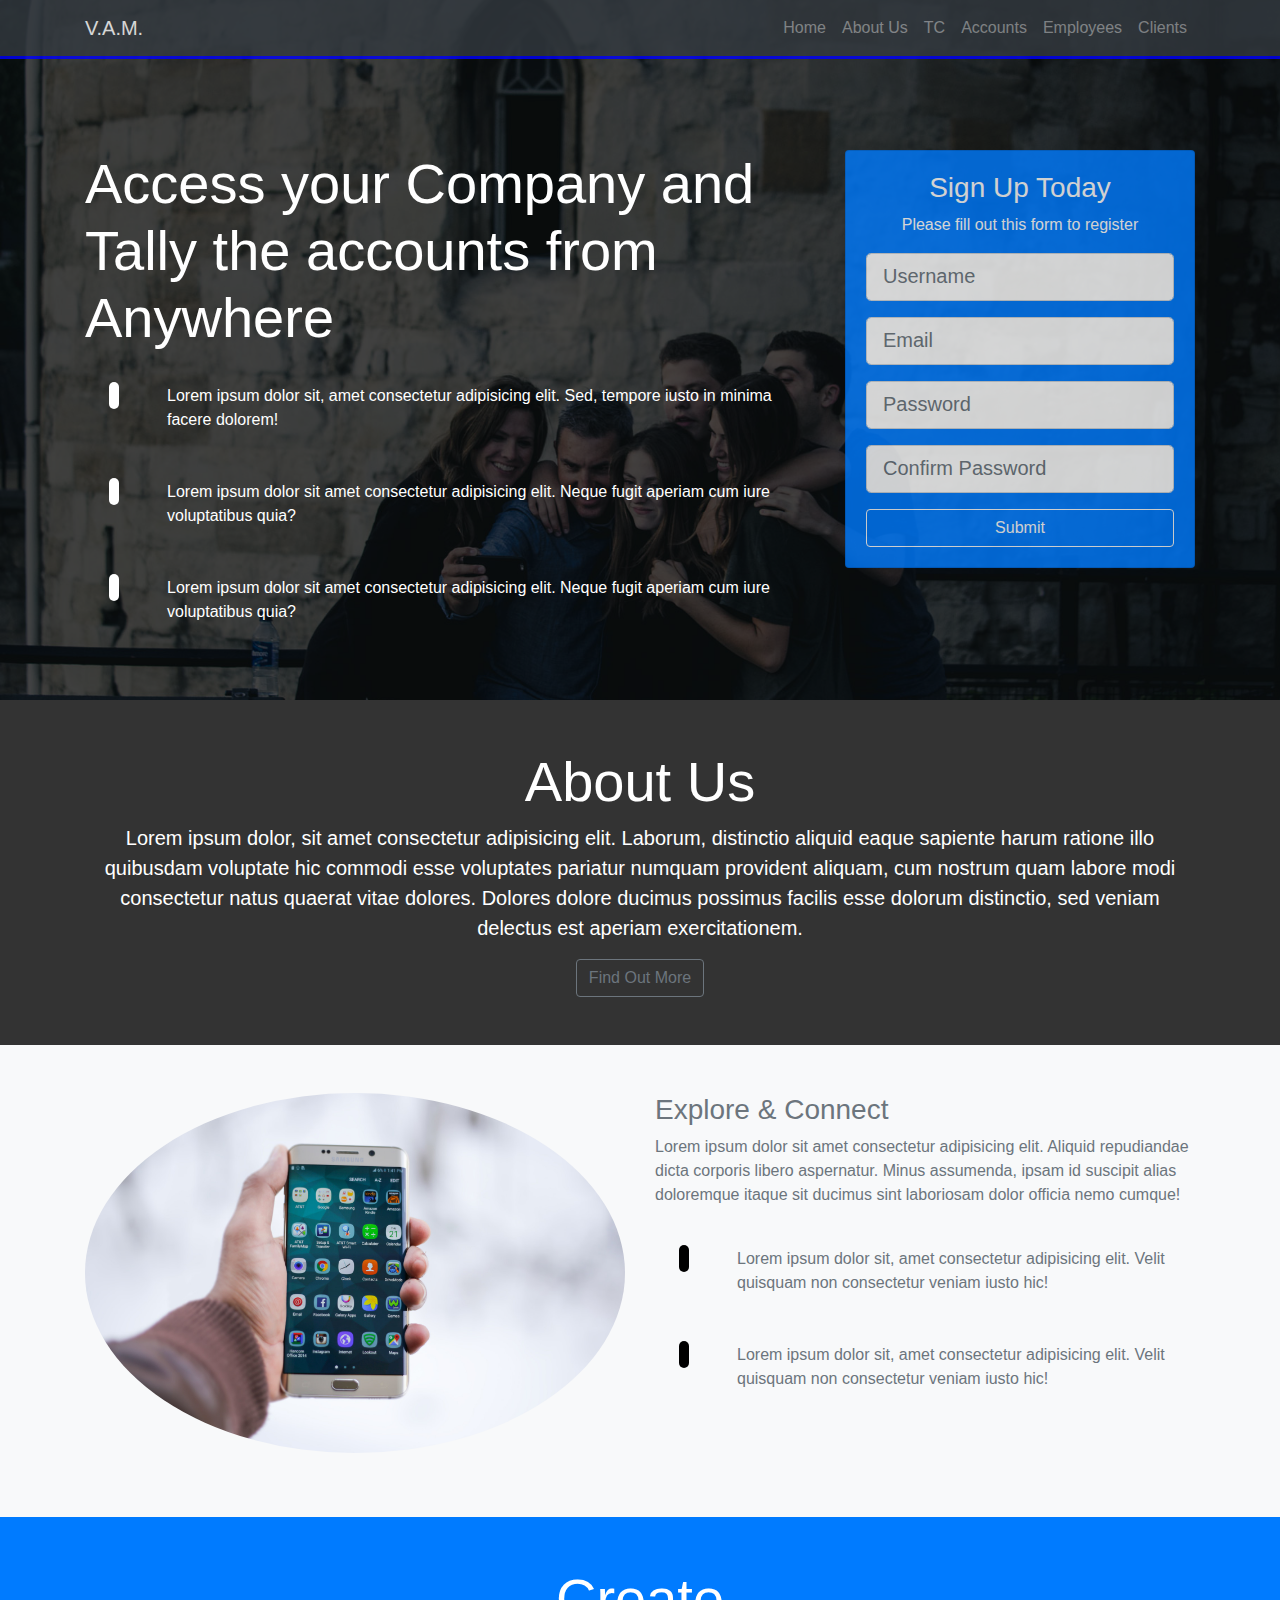
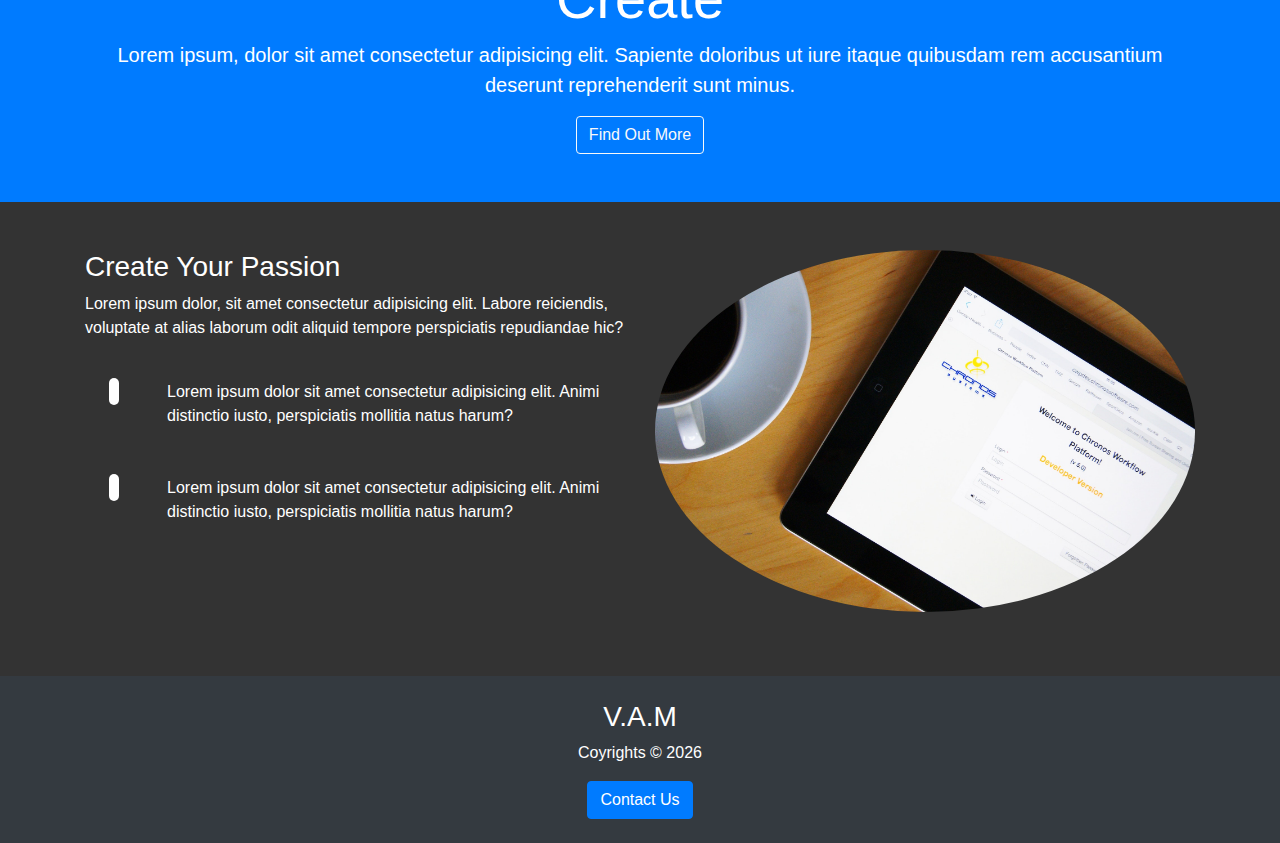
==== LoginPage/index.html @ 022e9856 "added scrollspy and smooth scrolling" ====
<!DOCTYPE html>
<html lang="en">

<head>
  <meta charset="UTF-8">
  <meta name="viewport" content="width=device-width, initial-scale=1.0">
  <meta http-equiv="X-UA-Compatible" content="ie=edge">
  <link rel="stylesheet" href="https://use.fontawesome.com/releases/v5.0.13/css/all.css" integrity="sha384-DNOHZ68U8hZfKXOrtjWvjxusGo9WQnrNx2sqG0tfsghAvtVlRW3tvkXWZh58N9jp"
    crossorigin="anonymous">
  <link rel="stylesheet" href="https://stackpath.bootstrapcdn.com/bootstrap/4.3.1/css/bootstrap.min.css" integrity="sha384-ggOyR0iXCbMQv3Xipma34MD+dH/1fQ784/j6cY/iJTQUOhcWr7x9JvoRxT2MZw1T"
    crossorigin="anonymous">
  <link rel="stylesheet" href="css/style.css">
  <title>dev.VAM</title>
</head>

<body data-spy="scroll" data-target="#main-nav" id="home">
  <!-- Navigation Bar -->
  <nav class="navbar navbar-expand-sm bg-dark navbar-dark fixed-top" id="main-nav">
      <div class="container">
          <a href="index.html" class="navbar-brand">V.A.M.</a>
          <button class="navbar-toggler" data-toggle="collapse" data-target="#navbarcollapse">
              <span class="navbar-toggler-icon"></span>
          </button>
          <div class="collapse navbar-collapse" id="navbarcollapse">
            <ul class="navbar-nav ml-auto">
                <li class="nav-item">
                    <a href="" class="nav-link">Home</a>
                </li>
                <li class="nav-item">
                        <a href="" class="nav-link">About Us</a>
                </li>
                <li class="nav-item">
                    <a href="" class="nav-link">TC</a>
                </li>
                <li class="nav-item">
                    <a href="" class="nav-link">Accounts</a>
                </li>
                <li class="nav-item">
                    <a href="" class="nav-link">Employees</a>
                </li>
                <li class="nav-item">
                    <a href="" class="nav-link">Clients</a>
                </li>
            </ul>
          </div>
      </div>
  </nav>


  <!-- Home Section -->

 <header id="home-section">
     <div class="dark-overlay">
         <div class="home-inner container">
             <div class="row">
                 <div class="col-lg-8 d-none d-lg-block">
                    <h1 class="display-4"> 
                         <strong>Access</strong> your Company and <strong>Tally</strong>  the accounts from Anywhere
                    </h1>
                    <div class="d-flex">
                            <div class="p-4 align-self-start">
                              <i class="fas fa-check fa-2x"></i>
                            </div>
                            <div class="p-4 align-self-end">
                              Lorem ipsum dolor sit, amet consectetur adipisicing elit. Sed, tempore iusto in minima facere dolorem!
                            </div>
                    </div>

                     <div class="d-flex">
                            <div class="p-4 align-self-start">
                                <i class="fas fa-check fa-2x"></i>
                            </div>
                            <div class="p-4 align-self-end">
                                Lorem ipsum dolor sit amet consectetur adipisicing elit. Neque fugit aperiam cum iure voluptatibus quia?
                            </div>
                     </div>

                     <div class="d-flex">
                            <div class="p-4 align-self-start">
                                <i class="fas fa-check fa-2x"></i>
                            </div>
                            <div class="p-4 align-self-end">
                                Lorem ipsum dolor sit amet consectetur adipisicing elit. Neque fugit aperiam cum iure voluptatibus quia?
                            </div>
                     </div>
                 </div>

                 <div class="col-lg-4">
                        <div class="card bg-primary text-center card-form">
                          <div class="card-body">
                            <h3>Sign Up Today</h3>
                            <p>Please fill out this form to register</p>
                            <form>
                              <div class="form-group">
                                <input type="text" class="form-control form-control-lg" placeholder="Username">
                              </div>
                              <div class="form-group">
                                <input type="email" class="form-control form-control-lg" placeholder="Email">
                              </div>
                              <div class="form-group">
                                <input type="password" class="form-control form-control-lg" placeholder="Password">
                              </div>
                              <div class="form-group">
                                <input type="password" class="form-control form-control-lg" placeholder="Confirm Password">
                              </div>
                              <input type="submit" value="Submit" class="btn btn-outline-light btn-block">
                            </form>
                          </div>
                        </div>
                      </div>
                      
             </div>
         </div>
     </div>

 </header>

  <!-- Explore Section -->
<section class="explore-head-section">
  <div class="container">
    <div class="row">
      <div class="col text-center py-5">
        <h1 class="display-4">
          About Us
        </h1>
        <p class="lead">
          Lorem ipsum dolor, sit amet consectetur adipisicing elit. Laborum, distinctio aliquid eaque sapiente harum ratione illo quibusdam voluptate hic 
          commodi esse voluptates pariatur numquam provident aliquam, cum nostrum quam labore modi consectetur natus quaerat vitae dolores. Dolores dolore
          ducimus possimus facilis esse dolorum distinctio, sed veniam delectus est aperiam exercitationem.
        </p>
        <a href="" class="btn btn-outline-secondary">Find Out More</a>
      </div>
    </div>
  </div>
</section>


<section id="explore-section" class="bg-light text-muted py-5">
  <div class="container">
    <div class="row">
      <div class="col-md-6">
        <img src="img/explore-section1.jpg" alt="" class="img-fluid mb-3 rounded-circle">
      </div>
      <div class="col-md-6">
        <h3>Explore & Connect</h3>
        <p>Lorem ipsum dolor sit amet consectetur adipisicing elit. Aliquid repudiandae dicta corporis libero aspernatur. Minus assumenda, ipsam 
          id suscipit alias doloremque itaque sit ducimus sint laboriosam dolor officia nemo cumque!</p>
          <div class="d-flex">
            <div class="p-4 align-self-start">
              <i class="fas fa-check fa-2x"></i>
            </div>
            <div class="p-4 align-self-end">
                Lorem ipsum dolor sit, amet consectetur adipisicing elit. Velit quisquam non consectetur veniam iusto hic!
              </div>
          </div>
          <div class="d-flex">
              <div class="p-4 align-self-start">
                <i class="fas fa-check fa-2x"></i>
              </div>
              <div class="p-4 align-self-end">
                  Lorem ipsum dolor sit, amet consectetur adipisicing elit. Velit quisquam non consectetur veniam iusto hic!
                </div>
            </div>
      </div>
    </div>
  </div>

</section>



  <!-- CREATE HEAD -->
  <section id="create-head-section" class="bg-primary">
      <div class="container">
        <div class="row">
          <div class="col text-center py-5">
            <h1 class="display-4">Create</h1>
            <p class="lead">Lorem ipsum, dolor sit amet consectetur adipisicing elit. Sapiente doloribus ut iure itaque quibusdam rem accusantium
              deserunt reprehenderit sunt minus.</p>
            <a href="#" class="btn btn-outline-light">Find Out More</a>
          </div>
        </div>
      </div>
    </section>
  
    <!-- CREATE SECTION -->
    <section id="create-section" class="py-5">
      <div class="container">
        <div class="row">
          <div class="col-md-6 order-2">
            <img src="img/create-section1.jpg" alt="" class="img-fluid mb-3 rounded-circle">
          </div>
          <div class="col-md-6 order-1">
            <h3>Create Your Passion</h3>
            <p>Lorem ipsum dolor, sit amet consectetur adipisicing elit. Labore reiciendis, voluptate at alias laborum odit aliquid
              tempore perspiciatis repudiandae hic?</p>
            <div class="d-flex">
              <div class="p-4 align-self-start">
                <i class="fas fa-check fa-2x"></i>
              </div>
              <div class="p-4 align-self-end">
                Lorem ipsum dolor sit amet consectetur adipisicing elit. Animi distinctio iusto, perspiciatis mollitia natus harum?
              </div>
            </div>
  
            <div class="d-flex">
              <div class="p-4 align-self-start">
                <i class="fas fa-check fa-2x"></i>
              </div>
              <div class="p-4 align-self-end">
                Lorem ipsum dolor sit amet consectetur adipisicing elit. Animi distinctio iusto, perspiciatis mollitia natus harum?
              </div>
            </div>
          </div>
        </div>
      </div>
    </section>



     <!-- Footer -->
     <footer id="main-footer" class="bg-dark">
       <div class="container">
         <div class="row">
           <div class="col text-center py-4">
            <h3>V.A.M</h3>
            <p>Coyrights &copy; <span id="year"></span></p>
            <button class="btn btn-primary" data-toggle="modal" data-target="#contactModal">Contact Us</button>
           </div>
         </div>
       </div>
     </footer>

     <!-- Contact Us Modal -->
     <div class="modal fade text-dark" id="contactModal">
        <div class="modal-dialog">
          <div class="modal-content">
            <div class="modal-header">
              <h5 class="modal-title">Contact Us</h5>
              <button class="close" data-dismiss="modal">
                <span>&times;</span>
              </button>
            </div>
            <div class="modal-body">
              <form>
                <div class="form-group">
                  <label for="name">Name</label>
                  <input type="text" class="form-control">
                </div>
                <div class="form-group">
                  <label for="email">Email</label>
                  <input type="email" class="form-control">
                </div>
                <div class="form-group">
                  <label for="message">Message</label>
                  <textarea class="form-control"></textarea>
                </div>
              </form>
            </div>
            <div class="modal-footer">
              <button class="btn btn-primary btn-block">Submit</button>
            </div>
          </div>
        </div>
      </div>
   <script src="https://code.jquery.com/jquery-3.3.1.slim.min.js" integrity="sha384-q8i/X+965DzO0rT7abK41JStQIAqVgRVzpbzo5smXKp4YfRvH+8abtTE1Pi6jizo" 
   crossorigin="anonymous"></script>
   <script src="https://cdnjs.cloudflare.com/ajax/libs/popper.js/1.14.7/umd/popper.min.js" integrity="sha384-UO2eT0CpHqdSJQ6hJty5KVphtPhzWj9WO1clHTMGa3JDZwrnQq4sF86dIHNDz0W1" 
   crossorigin="anonymous"></script>
   <script src="https://stackpath.bootstrapcdn.com/bootstrap/4.3.1/js/bootstrap.min.js" integrity="sha384-JjSmVgyd0p3pXB1rRibZUAYoIIy6OrQ6VrjIEaFf/nJGzIxFDsf4x0xIM+B07jRM" 
   crossorigin="anonymous"></script>
  
   <script>
      // Get the current year for the copyright
      $('#year').text(new Date().getFullYear());
  
      // Init Scrollspy
      $('body').scrollspy({ target: '#main-nav' });
  
      // Smooth Scrolling
      $("#main-nav a").on('click', function (event) {
        if (this.hash !== "") {
          event.preventDefault();
  
          const hash = this.hash;
  
          $('html, body').animate({
            scrollTop: $(hash).offset().top
          }, 800, function () {
  
            window.location.hash = hash;
          });
        }
      });
    </script>
</body>

</html>
---- LoginPage/css/style.css ----
body{
    background: #333;
    color: #fff;
}

.navbar{
    border-bottom: blue 3px solid;
    opacity: 0.8;
}

#home-section{
    background: url("../img/home.jpg");
    background-repeat: no-repeat;
    background-size: cover;
    background-attachment: fixed;
    min-height: 700px;
}

#home-section .dark-overlay{
    position: absolute;
    top: 0;
    left: 0;
    width: 100%;
    min-height: 700px;
    background: rgba(0, 0, 0, 0.7);
}

#home-section .home-inner{
    padding-top: 150px;
}

#home-section .card-form{
    opacity: 0.8;
}

#home-section .fas{
    color: royalblue;
    background: white;
    padding:5px;
    border-radius: 5px;
}

#explore-section .fas{
    color: white;
    background: black;
    padding:5px;
    border-radius: 5px;
}

#create-section .fas{
    color: blue;
    background: white;
    padding:5px;
    border-radius: 5px;
}
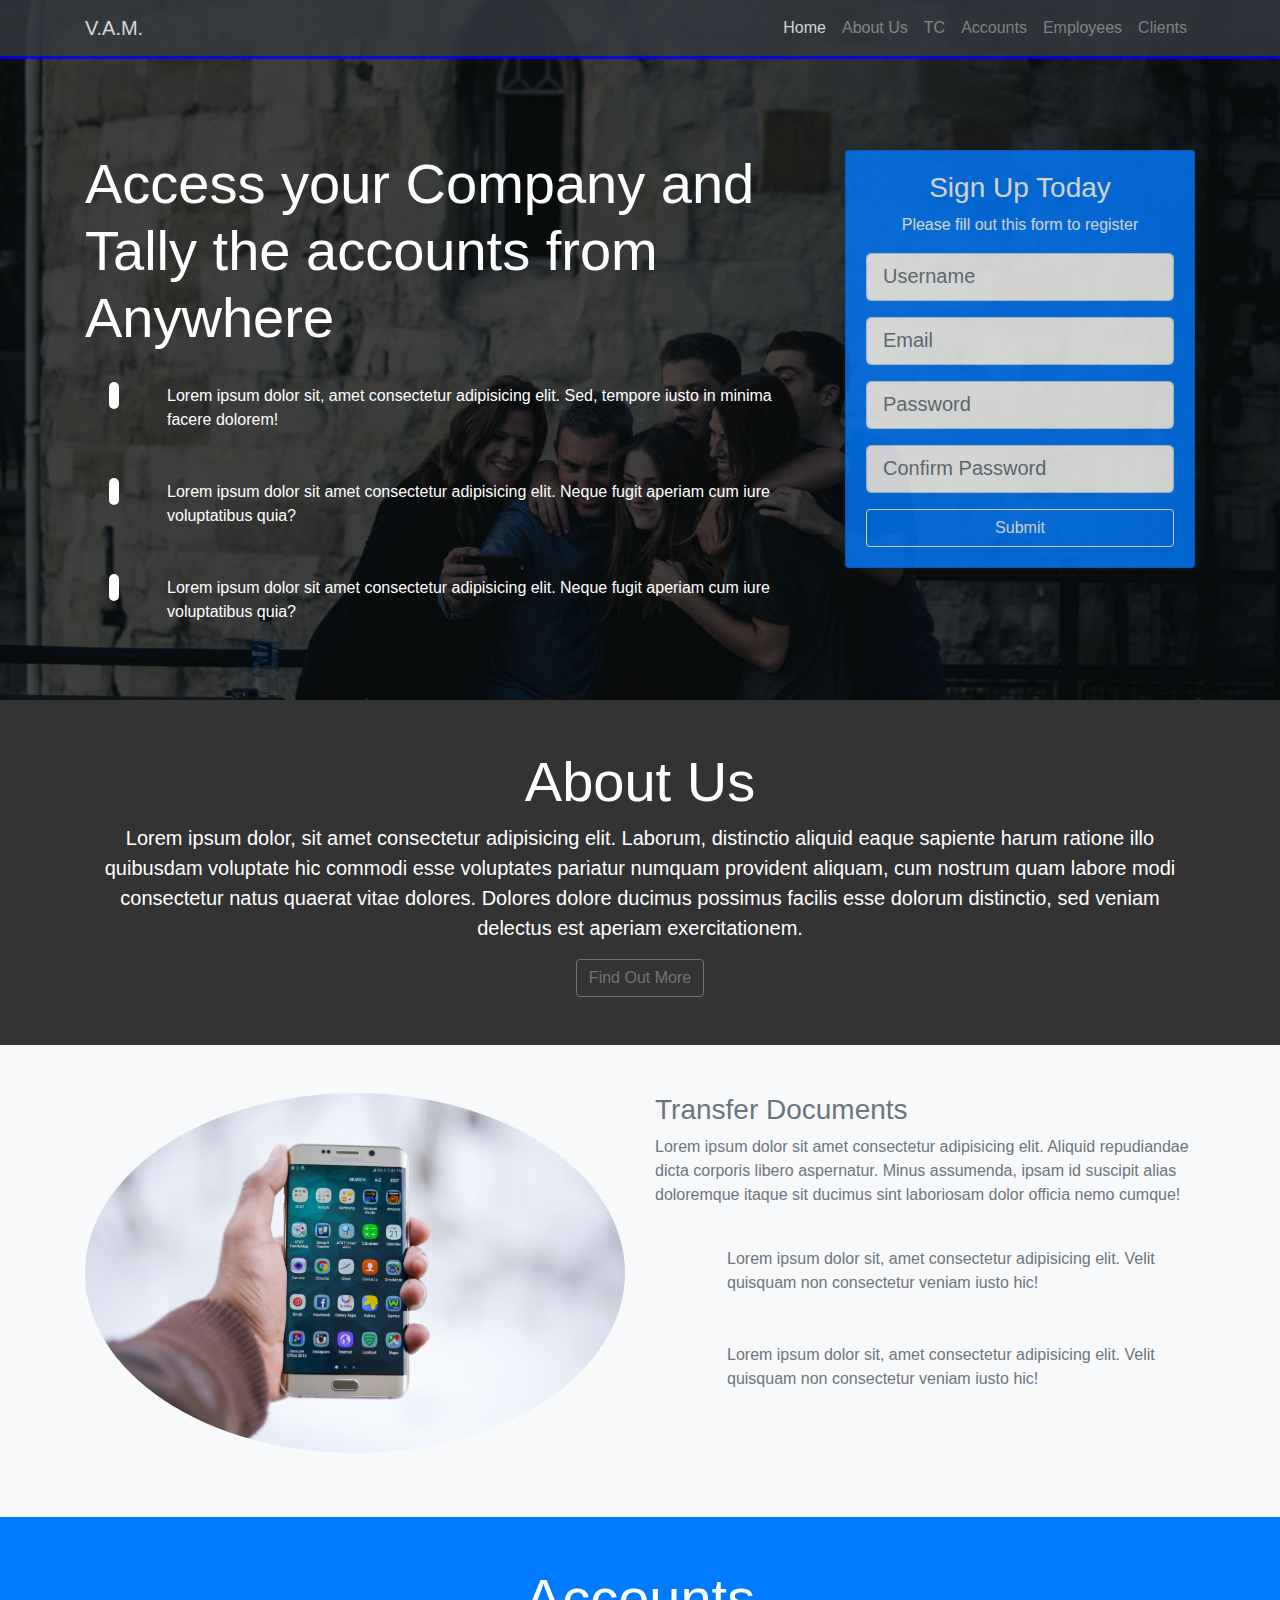
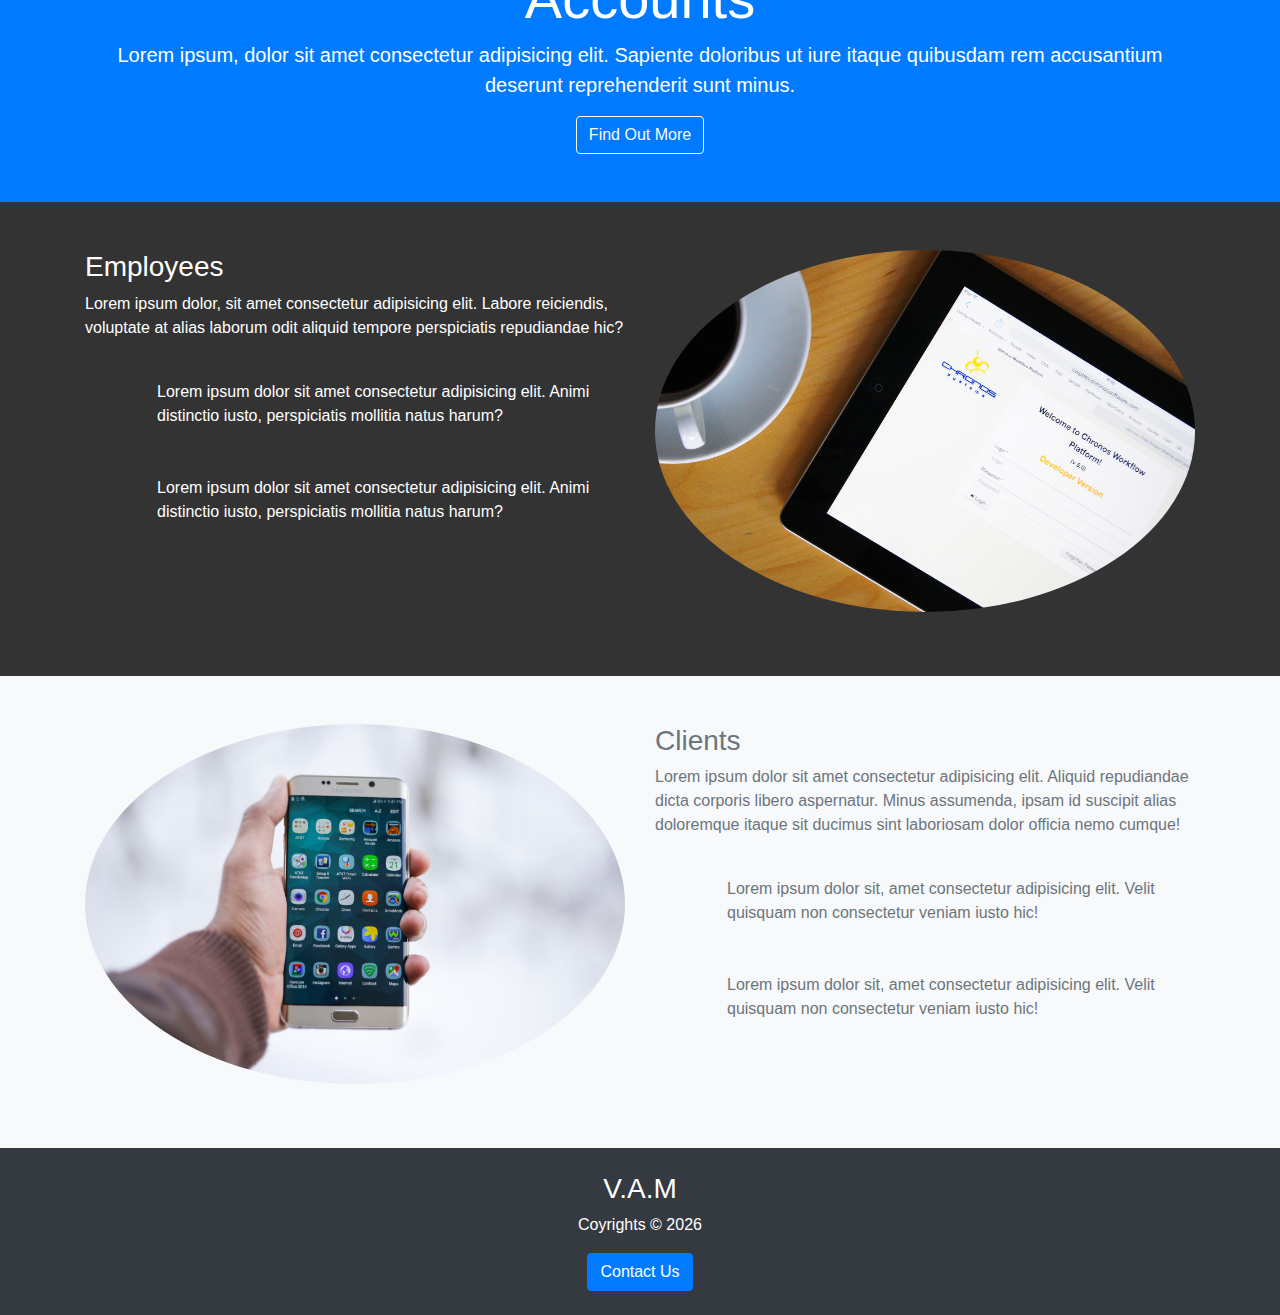
==== commit bf7e4453: "updated  minor changes  and jquery" ====
--- a/LoginPage/index.html
+++ b/LoginPage/index.html
@@ -5,10 +5,8 @@
   <meta charset="UTF-8">
   <meta name="viewport" content="width=device-width, initial-scale=1.0">
   <meta http-equiv="X-UA-Compatible" content="ie=edge">
-  <link rel="stylesheet" href="https://use.fontawesome.com/releases/v5.0.13/css/all.css" integrity="sha384-DNOHZ68U8hZfKXOrtjWvjxusGo9WQnrNx2sqG0tfsghAvtVlRW3tvkXWZh58N9jp"
-    crossorigin="anonymous">
-  <link rel="stylesheet" href="https://stackpath.bootstrapcdn.com/bootstrap/4.3.1/css/bootstrap.min.css" integrity="sha384-ggOyR0iXCbMQv3Xipma34MD+dH/1fQ784/j6cY/iJTQUOhcWr7x9JvoRxT2MZw1T"
-    crossorigin="anonymous">
+  <link rel="stylesheet" href="https://use.fontawesome.com/releases/v5.0.13/css/all.css" integrity="sha384-DNOHZ68U8hZfKXOrtjWvjxusGo9WQnrNx2sqG0tfsghAvtVlRW3tvkXWZh58N9jp" crossorigin="anonymous">
+  <link rel="stylesheet" href="https://stackpath.bootstrapcdn.com/bootstrap/4.3.1/css/bootstrap.min.css" integrity="sha384-ggOyR0iXCbMQv3Xipma34MD+dH/1fQ784/j6cY/iJTQUOhcWr7x9JvoRxT2MZw1T" crossorigin="anonymous">
   <link rel="stylesheet" href="css/style.css">
   <title>dev.VAM</title>
 </head>
@@ -18,28 +16,28 @@
   <nav class="navbar navbar-expand-sm bg-dark navbar-dark fixed-top" id="main-nav">
       <div class="container">
           <a href="index.html" class="navbar-brand">V.A.M.</a>
-          <button class="navbar-toggler" data-toggle="collapse" data-target="#navbarcollapse">
+          <button class="navbar-toggler" data-toggle="collapse" data-target="#navbarCollapse">
               <span class="navbar-toggler-icon"></span>
           </button>
-          <div class="collapse navbar-collapse" id="navbarcollapse">
+          <div class="collapse navbar-collapse" id="navbarCollapse">
             <ul class="navbar-nav ml-auto">
                 <li class="nav-item">
-                    <a href="" class="nav-link">Home</a>
-                </li>
-                <li class="nav-item">
-                        <a href="" class="nav-link">About Us</a>
-                </li>
-                <li class="nav-item">
-                    <a href="" class="nav-link">TC</a>
-                </li>
-                <li class="nav-item">
-                    <a href="" class="nav-link">Accounts</a>
-                </li>
-                <li class="nav-item">
-                    <a href="" class="nav-link">Employees</a>
-                </li>
-                <li class="nav-item">
-                    <a href="" class="nav-link">Clients</a>
+                    <a href="#home-section" class="nav-link">Home</a>
+                </li>
+                <li class="nav-item">
+                        <a href="#about-us" class="nav-link">About Us</a>
+                </li>
+                <li class="nav-item">
+                    <a href="#tc" class="nav-link">TC</a>
+                </li>
+                <li class="nav-item">
+                    <a href="#accounts" class="nav-link">Accounts</a>
+                </li>
+                <li class="nav-item">
+                    <a href="#employees" class="nav-link">Employees</a>
+                </li>
+                <li class="nav-item">
+                    <a href="#clients" class="nav-link">Clients</a>
                 </li>
             </ul>
           </div>
@@ -115,8 +113,8 @@
 
  </header>
 
-  <!-- Explore Section -->
-<section class="explore-head-section">
+  <!-- About Us Section -->
+<section id="about-us">
   <div class="container">
     <div class="row">
       <div class="col text-center py-5">
@@ -134,26 +132,18 @@
   </div>
 </section>
 
-
-<section id="explore-section" class="bg-light text-muted py-5">
-  <div class="container">
-    <div class="row">
-      <div class="col-md-6">
-        <img src="img/explore-section1.jpg" alt="" class="img-fluid mb-3 rounded-circle">
-      </div>
-      <div class="col-md-6">
-        <h3>Explore & Connect</h3>
-        <p>Lorem ipsum dolor sit amet consectetur adipisicing elit. Aliquid repudiandae dicta corporis libero aspernatur. Minus assumenda, ipsam 
-          id suscipit alias doloremque itaque sit ducimus sint laboriosam dolor officia nemo cumque!</p>
-          <div class="d-flex">
-            <div class="p-4 align-self-start">
-              <i class="fas fa-check fa-2x"></i>
-            </div>
-            <div class="p-4 align-self-end">
-                Lorem ipsum dolor sit, amet consectetur adipisicing elit. Velit quisquam non consectetur veniam iusto hic!
-              </div>
-          </div>
-          <div class="d-flex">
+ <!-- TC Section -->
+ <section id="tc" class="bg-light text-muted py-5">
+    <div class="container">
+      <div class="row">
+        <div class="col-md-6">
+          <img src="img/explore-section1.jpg" alt="" class="img-fluid mb-3 rounded-circle">
+        </div>
+        <div class="col-md-6">
+          <h3>Transfer Documents</h3>
+          <p>Lorem ipsum dolor sit amet consectetur adipisicing elit. Aliquid repudiandae dicta corporis libero aspernatur. Minus assumenda, ipsam 
+            id suscipit alias doloremque itaque sit ducimus sint laboriosam dolor officia nemo cumque!</p>
+            <div class="d-flex">
               <div class="p-4 align-self-start">
                 <i class="fas fa-check fa-2x"></i>
               </div>
@@ -161,20 +151,26 @@
                   Lorem ipsum dolor sit, amet consectetur adipisicing elit. Velit quisquam non consectetur veniam iusto hic!
                 </div>
             </div>
+            <div class="d-flex">
+                <div class="p-4 align-self-start">
+                  <i class="fas fa-check fa-2x"></i>
+                </div>
+                <div class="p-4 align-self-end">
+                    Lorem ipsum dolor sit, amet consectetur adipisicing elit. Velit quisquam non consectetur veniam iusto hic!
+                  </div>
+              </div>
+        </div>
       </div>
     </div>
-  </div>
-
-</section>
-
-
-
-  <!-- CREATE HEAD -->
-  <section id="create-head-section" class="bg-primary">
+  
+  </section>
+
+  <!-- Accounts Section -->
+  <section id="accounts" class="bg-primary">
       <div class="container">
         <div class="row">
           <div class="col text-center py-5">
-            <h1 class="display-4">Create</h1>
+            <h1 class="display-4">Accounts</h1>
             <p class="lead">Lorem ipsum, dolor sit amet consectetur adipisicing elit. Sapiente doloribus ut iure itaque quibusdam rem accusantium
               deserunt reprehenderit sunt minus.</p>
             <a href="#" class="btn btn-outline-light">Find Out More</a>
@@ -183,15 +179,15 @@
       </div>
     </section>
   
-    <!-- CREATE SECTION -->
-    <section id="create-section" class="py-5">
+    <!-- Employee SECTION -->
+    <section id="employees" class="py-5">
       <div class="container">
         <div class="row">
           <div class="col-md-6 order-2">
             <img src="img/create-section1.jpg" alt="" class="img-fluid mb-3 rounded-circle">
           </div>
           <div class="col-md-6 order-1">
-            <h3>Create Your Passion</h3>
+            <h3>Employees</h3>
             <p>Lorem ipsum dolor, sit amet consectetur adipisicing elit. Labore reiciendis, voluptate at alias laborum odit aliquid
               tempore perspiciatis repudiandae hic?</p>
             <div class="d-flex">
@@ -217,6 +213,41 @@
     </section>
 
 
+
+
+     <!-- Clients Section -->
+<section id="clients" class="bg-light text-muted py-5">
+    <div class="container">
+      <div class="row">
+        <div class="col-md-6">
+          <img src="img/explore-section1.jpg" alt="" class="img-fluid mb-3 rounded-circle">
+        </div>
+        <div class="col-md-6">
+          <h3>Clients</h3>
+          <p>Lorem ipsum dolor sit amet consectetur adipisicing elit. Aliquid repudiandae dicta corporis libero aspernatur. Minus assumenda, ipsam 
+            id suscipit alias doloremque itaque sit ducimus sint laboriosam dolor officia nemo cumque!</p>
+            <div class="d-flex">
+              <div class="p-4 align-self-start">
+                <i class="fas fa-check fa-2x"></i>
+              </div>
+              <div class="p-4 align-self-end">
+                  Lorem ipsum dolor sit, amet consectetur adipisicing elit. Velit quisquam non consectetur veniam iusto hic!
+                </div>
+            </div>
+            <div class="d-flex">
+                <div class="p-4 align-self-start">
+                  <i class="fas fa-check fa-2x"></i>
+                </div>
+                <div class="p-4 align-self-end">
+                    Lorem ipsum dolor sit, amet consectetur adipisicing elit. Velit quisquam non consectetur veniam iusto hic!
+                  </div>
+              </div>
+        </div>
+      </div>
+    </div>
+  
+  </section>
+    
 
      <!-- Footer -->
      <footer id="main-footer" class="bg-dark">
@@ -263,12 +294,10 @@
           </div>
         </div>
       </div>
-   <script src="https://code.jquery.com/jquery-3.3.1.slim.min.js" integrity="sha384-q8i/X+965DzO0rT7abK41JStQIAqVgRVzpbzo5smXKp4YfRvH+8abtTE1Pi6jizo" 
-   crossorigin="anonymous"></script>
-   <script src="https://cdnjs.cloudflare.com/ajax/libs/popper.js/1.14.7/umd/popper.min.js" integrity="sha384-UO2eT0CpHqdSJQ6hJty5KVphtPhzWj9WO1clHTMGa3JDZwrnQq4sF86dIHNDz0W1" 
-   crossorigin="anonymous"></script>
-   <script src="https://stackpath.bootstrapcdn.com/bootstrap/4.3.1/js/bootstrap.min.js" integrity="sha384-JjSmVgyd0p3pXB1rRibZUAYoIIy6OrQ6VrjIEaFf/nJGzIxFDsf4x0xIM+B07jRM" 
-   crossorigin="anonymous"></script>
+
+    <script src="http://code.jquery.com/jquery-3.3.1.min.js" integrity="sha256-FgpCb/KJQlLNfOu91ta32o/NMZxltwRo8QtmkMRdAu8=" crossorigin="anonymous"></script>
+    <script src="https://cdnjs.cloudflare.com/ajax/libs/popper.js/1.14.7/umd/popper.min.js" integrity="sha384-UO2eT0CpHqdSJQ6hJty5KVphtPhzWj9WO1clHTMGa3JDZwrnQq4sF86dIHNDz0W1" crossorigin="anonymous"></script>
+    <script src="https://stackpath.bootstrapcdn.com/bootstrap/4.3.1/js/bootstrap.min.js" integrity="sha384-JjSmVgyd0p3pXB1rRibZUAYoIIy6OrQ6VrjIEaFf/nJGzIxFDsf4x0xIM+B07jRM" crossorigin="anonymous"></script>
   
    <script>
       // Get the current year for the copyright
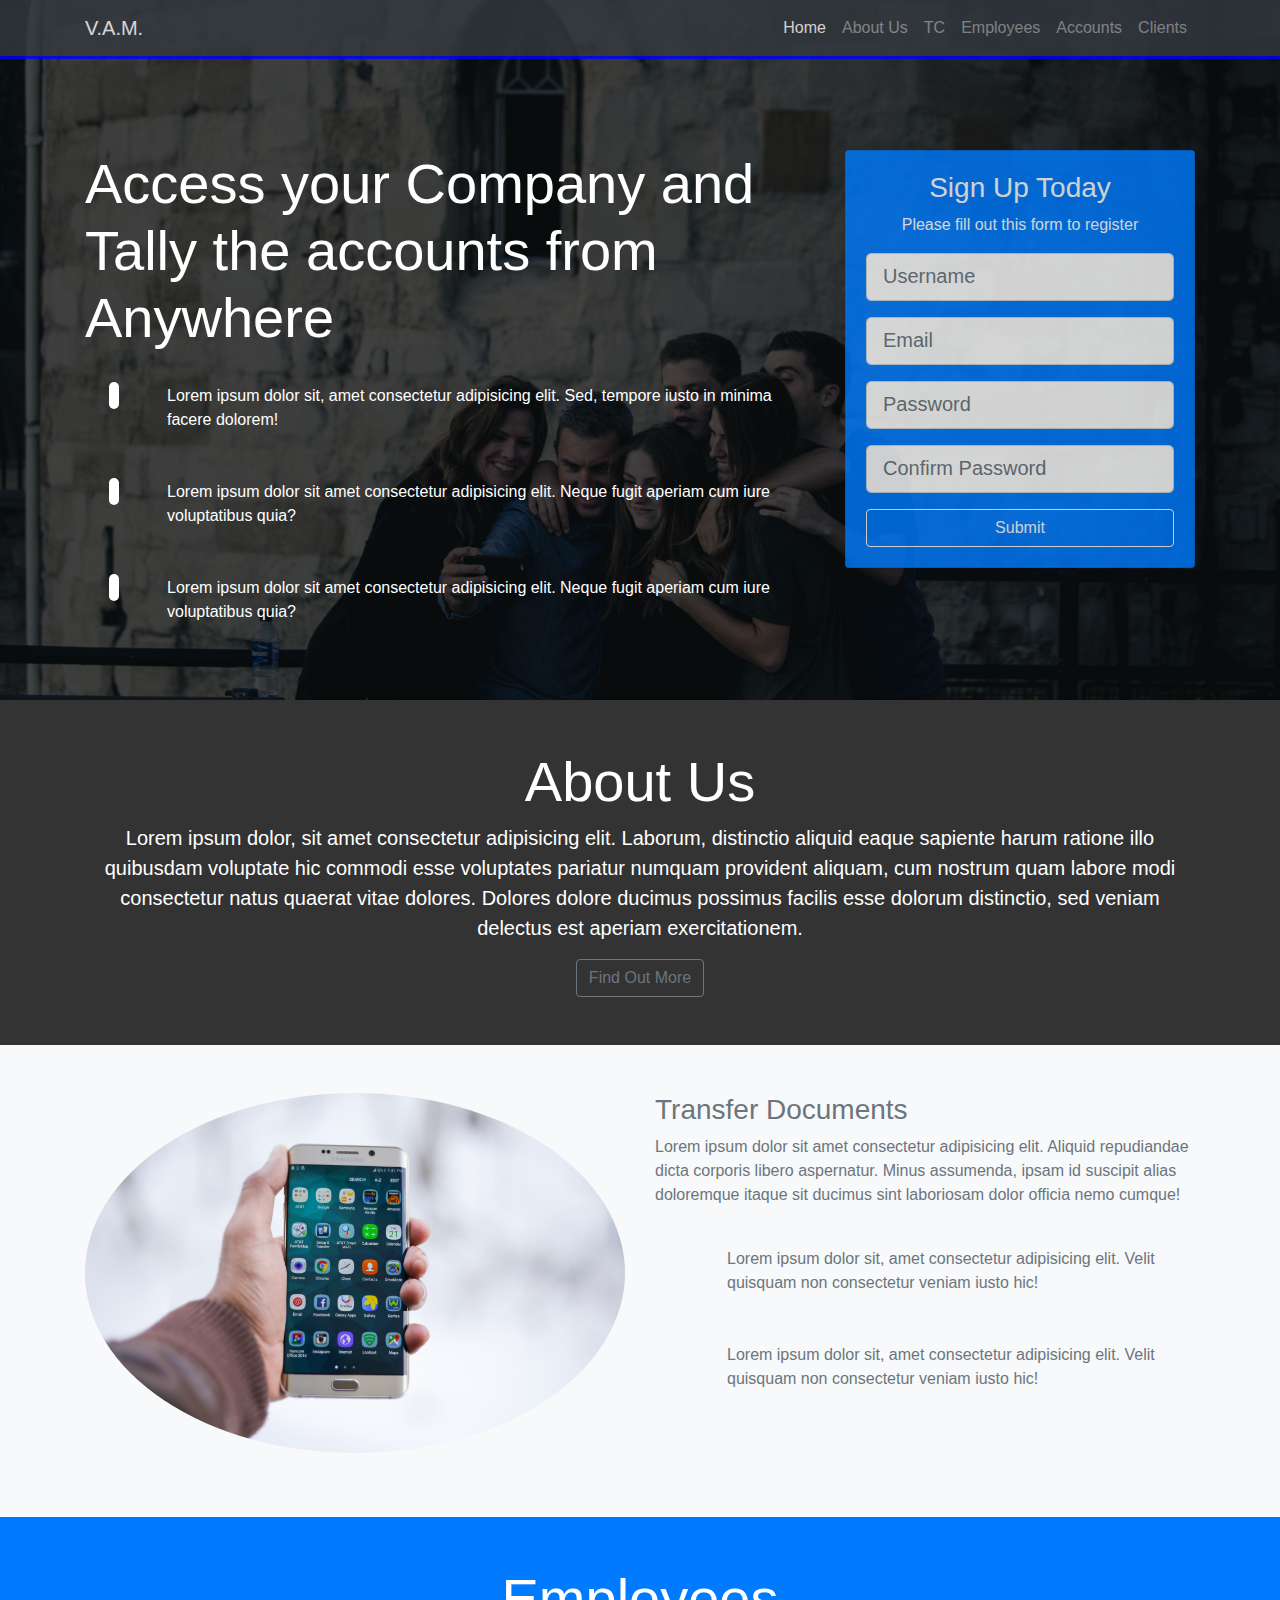
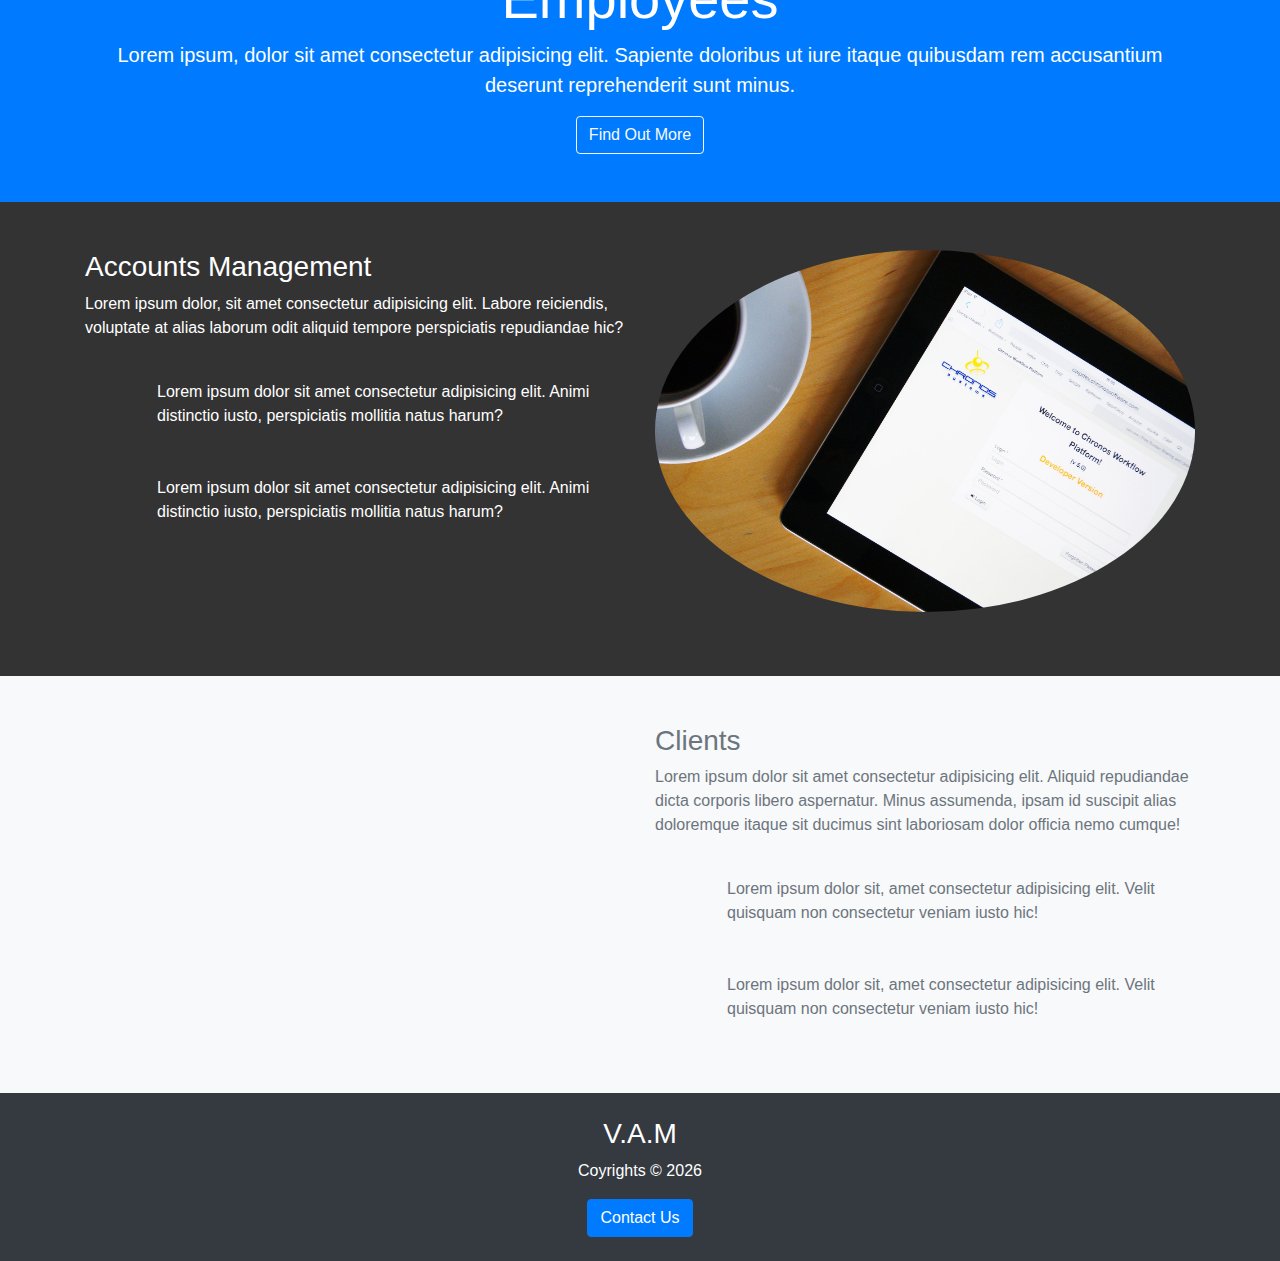
==== commit c6bf6c30: "Reorder Employee and Accounts Sec" ====
--- a/LoginPage/index.html
+++ b/LoginPage/index.html
@@ -31,10 +31,10 @@
                     <a href="#tc" class="nav-link">TC</a>
                 </li>
                 <li class="nav-item">
+                    <a href="#employee" class="nav-link">Employees</a>
+                </li>
+                <li class="nav-item">
                     <a href="#accounts" class="nav-link">Accounts</a>
-                </li>
-                <li class="nav-item">
-                    <a href="#employees" class="nav-link">Employees</a>
                 </li>
                 <li class="nav-item">
                     <a href="#clients" class="nav-link">Clients</a>
@@ -165,12 +165,12 @@
   
   </section>
 
-  <!-- Accounts Section -->
-  <section id="accounts" class="bg-primary">
+  <!-- Employee Section -->
+  <section id="employee" class="bg-primary">
       <div class="container">
         <div class="row">
           <div class="col text-center py-5">
-            <h1 class="display-4">Accounts</h1>
+            <h1 class="display-4">Employees</h1>
             <p class="lead">Lorem ipsum, dolor sit amet consectetur adipisicing elit. Sapiente doloribus ut iure itaque quibusdam rem accusantium
               deserunt reprehenderit sunt minus.</p>
             <a href="#" class="btn btn-outline-light">Find Out More</a>
@@ -179,15 +179,15 @@
       </div>
     </section>
   
-    <!-- Employee SECTION -->
-    <section id="employees" class="py-5">
+    <!-- Accounts SECTION -->
+    <section id="accounts" class="py-5">
       <div class="container">
         <div class="row">
           <div class="col-md-6 order-2">
             <img src="img/create-section1.jpg" alt="" class="img-fluid mb-3 rounded-circle">
           </div>
           <div class="col-md-6 order-1">
-            <h3>Employees</h3>
+            <h3>Accounts Management</h3>
             <p>Lorem ipsum dolor, sit amet consectetur adipisicing elit. Labore reiciendis, voluptate at alias laborum odit aliquid
               tempore perspiciatis repudiandae hic?</p>
             <div class="d-flex">
@@ -220,7 +220,7 @@
     <div class="container">
       <div class="row">
         <div class="col-md-6">
-          <img src="img/explore-section1.jpg" alt="" class="img-fluid mb-3 rounded-circle">
+          <img src="img/TShirt.jpg" alt="" class="img-fluid mb-3 rounded-circle">
         </div>
         <div class="col-md-6">
           <h3>Clients</h3>
--- a/LoginPage/css/style.css
+++ b/LoginPage/css/style.css
@@ -40,14 +40,14 @@
     border-radius: 5px;
 }
 
-#explore-section .fas{
+#TC .fas, #Clients .fas {
     color: white;
     background: black;
     padding:5px;
     border-radius: 5px;
 }
 
-#create-section .fas{
+#employees .fas{
     color: blue;
     background: white;
     padding:5px;
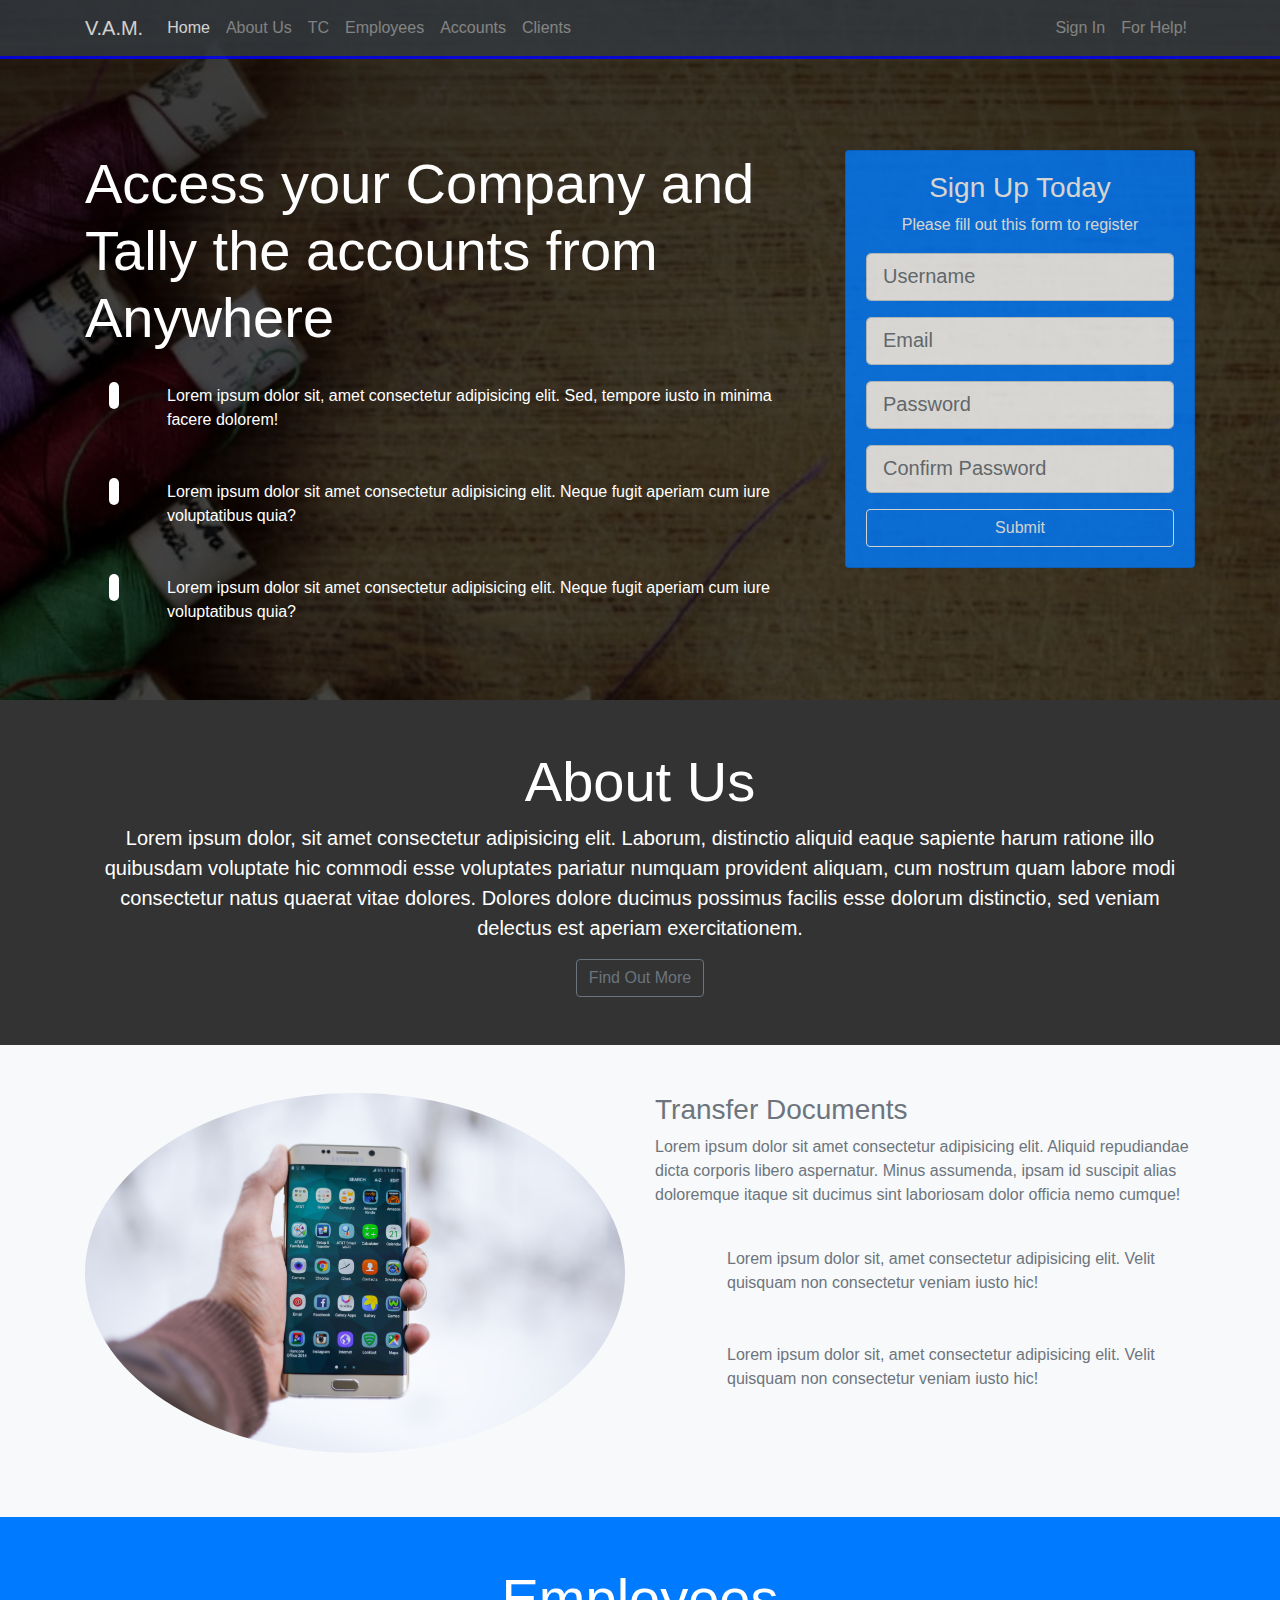
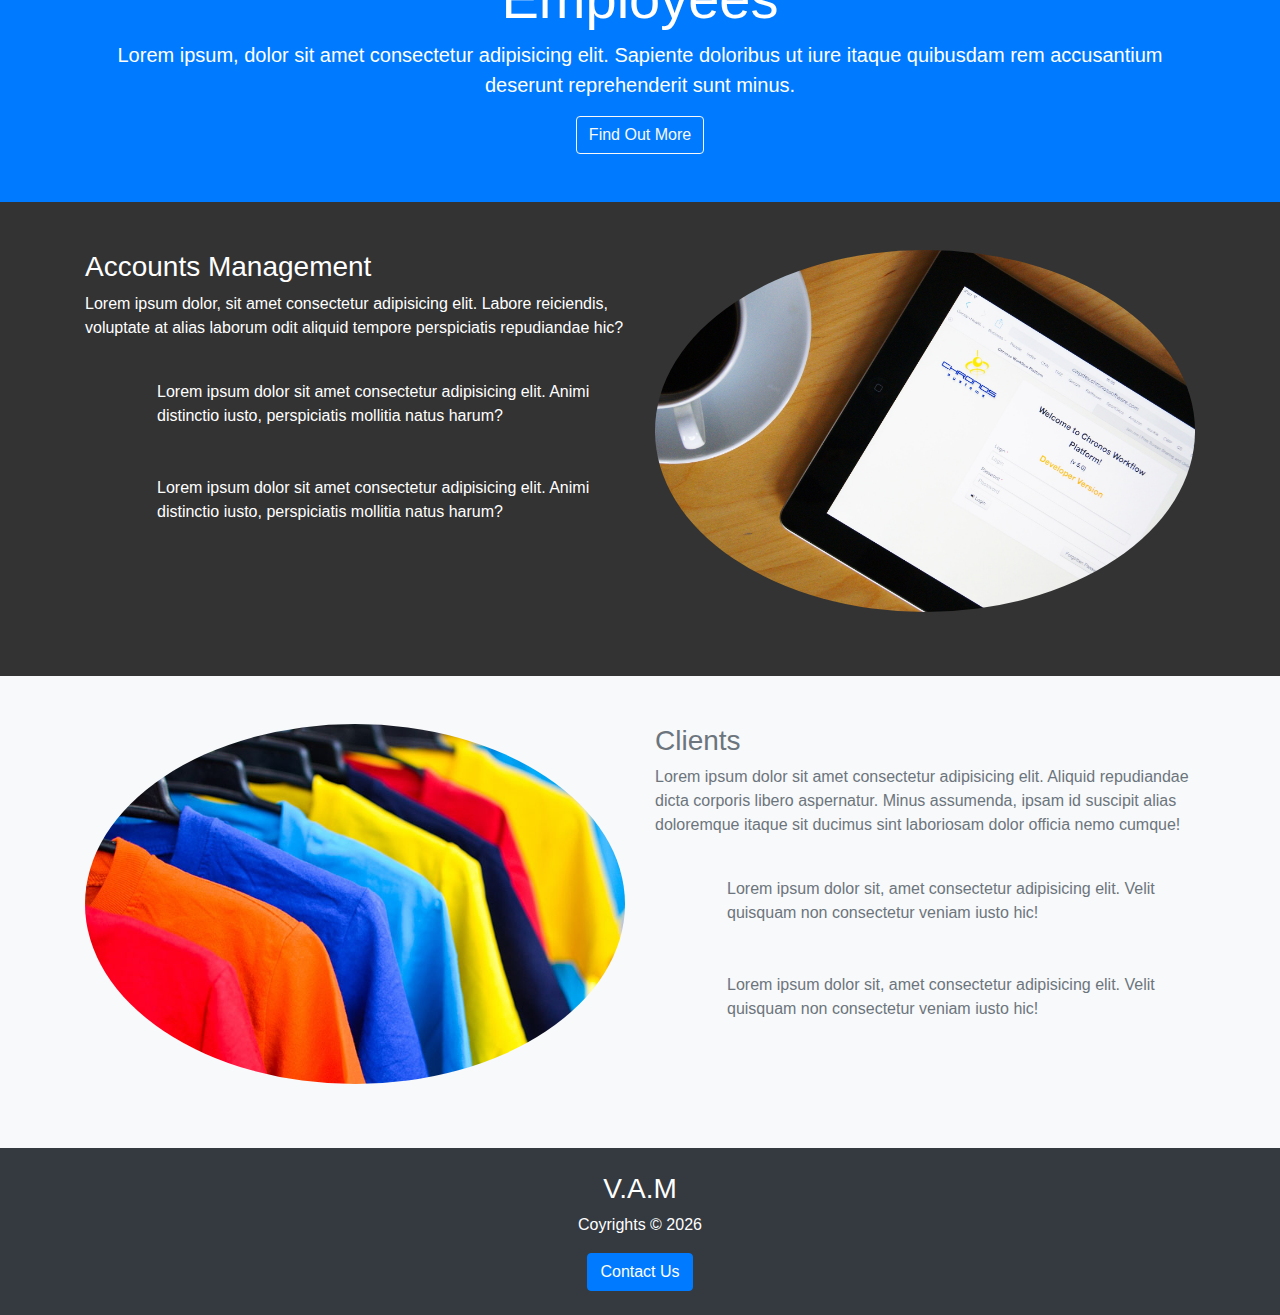
==== commit e771b864: "navbar arrangement" ====
--- a/LoginPage/index.html
+++ b/LoginPage/index.html
@@ -20,7 +20,7 @@
               <span class="navbar-toggler-icon"></span>
           </button>
           <div class="collapse navbar-collapse" id="navbarCollapse">
-            <ul class="navbar-nav ml-auto">
+            <ul class="navbar-nav">
                 <li class="nav-item">
                     <a href="#home-section" class="nav-link">Home</a>
                 </li>
@@ -40,6 +40,16 @@
                     <a href="#clients" class="nav-link">Clients</a>
                 </li>
             </ul>
+            <form class="form-inline ml-auto">
+                <ul class="navbar-nav">
+                        <li class="nav-item">
+                            <a class="nav-link" href="#">Sign In</a>
+                        </li>
+                        <li class="nav-item">
+                            <a class="nav-link" href="#">For Help!</a>
+                        </li>
+                </ul>
+            </form>
           </div>
       </div>
   </nav>
--- a/LoginPage/css/style.css
+++ b/LoginPage/css/style.css
@@ -9,7 +9,7 @@
 }
 
 #home-section{
-    background: url("../img/home.jpg");
+    background: url("../img/banner.jpg");
     background-repeat: no-repeat;
     background-size: cover;
     background-attachment: fixed;
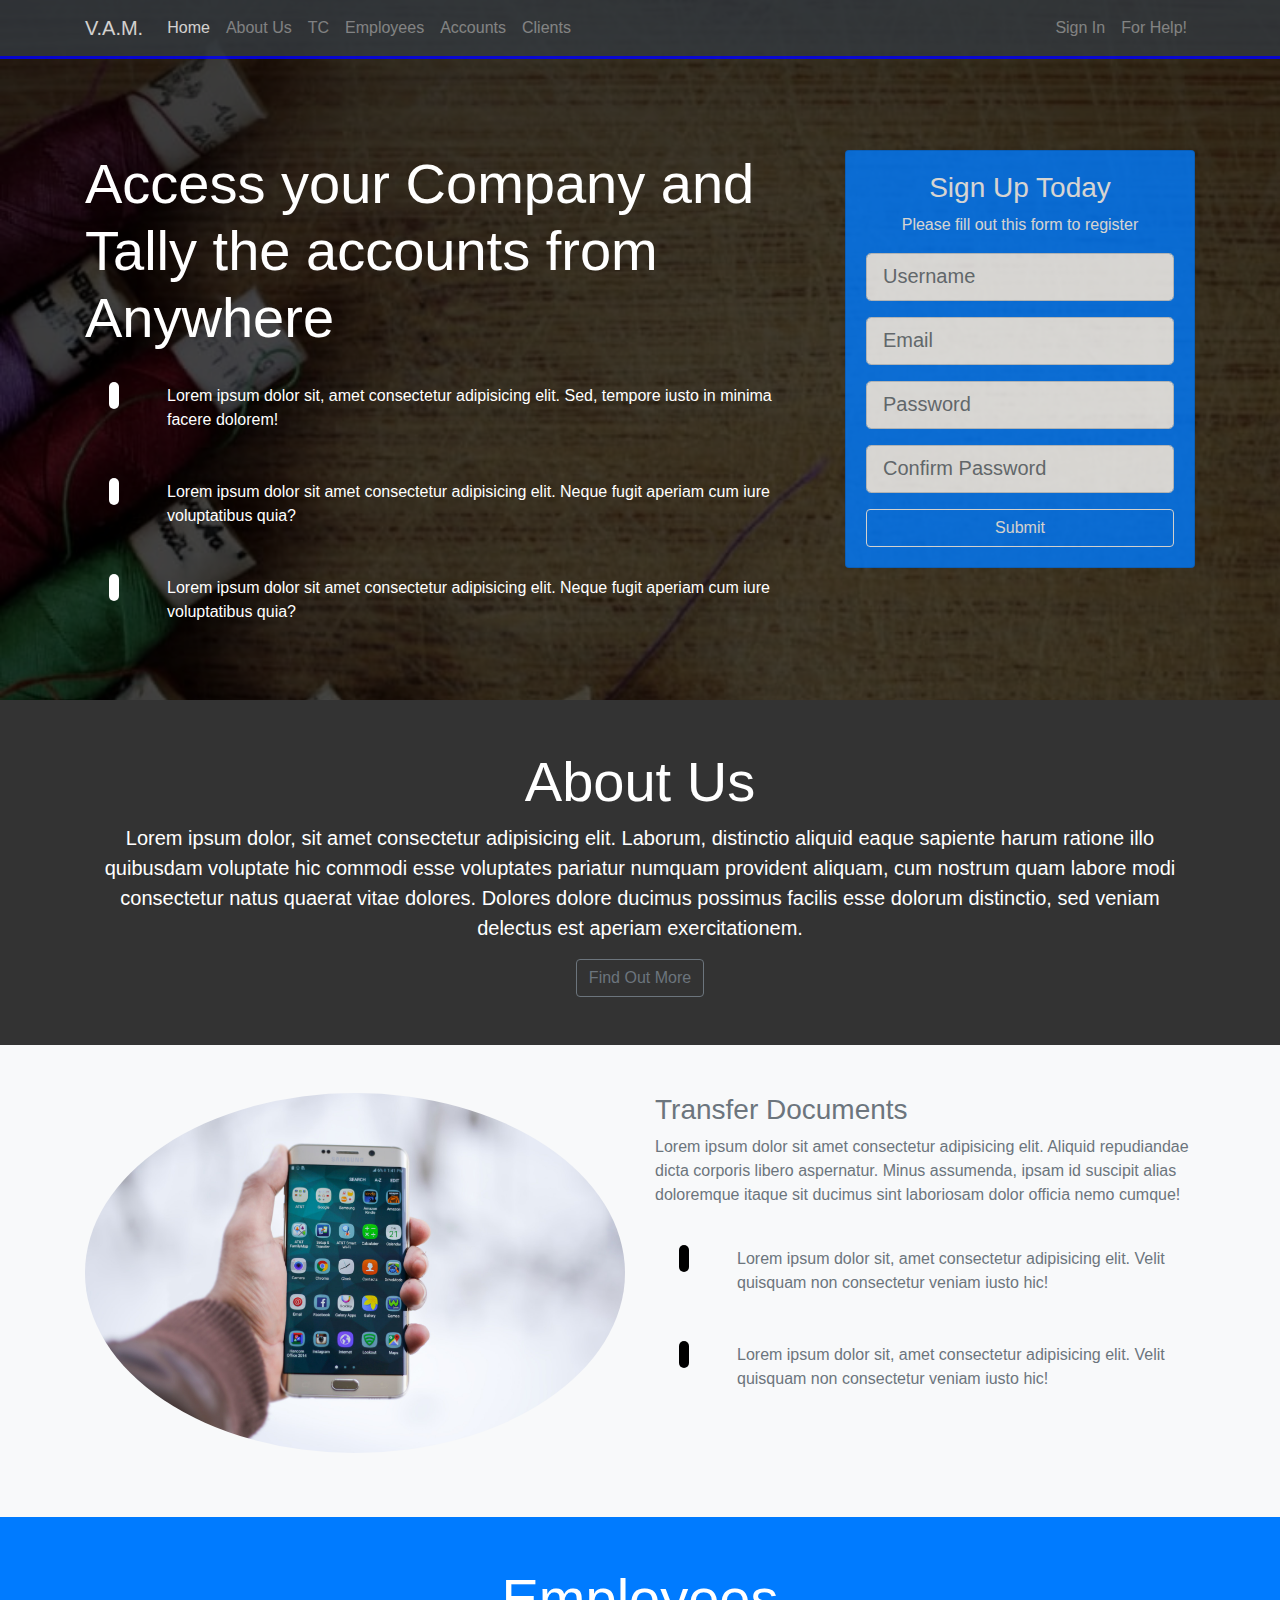
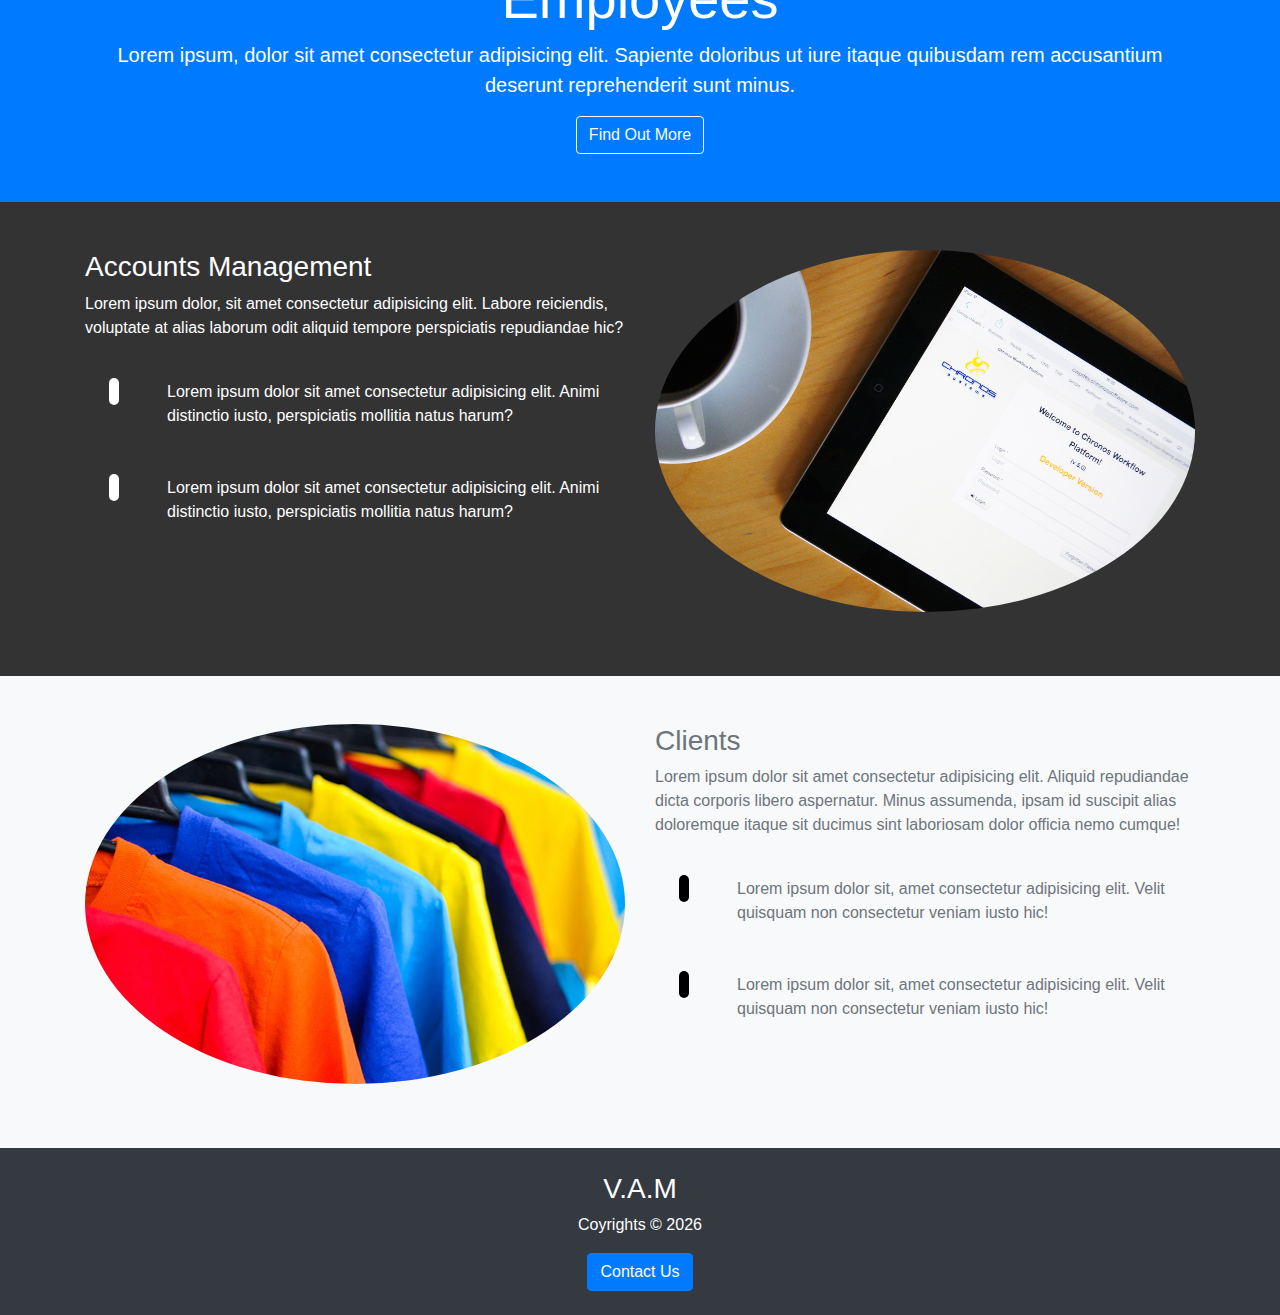
==== commit 9da8493b: "Added signIn Modal and scroll link for "For help"" ====
--- a/LoginPage/index.html
+++ b/LoginPage/index.html
@@ -43,10 +43,10 @@
             <form class="form-inline ml-auto">
                 <ul class="navbar-nav">
                         <li class="nav-item">
-                            <a class="nav-link" href="#">Sign In</a>
+                            <a class="nav-link" href="#" data-toggle="modal" data-target="#signinModal">Sign In</a>
                         </li>
                         <li class="nav-item">
-                            <a class="nav-link" href="#">For Help!</a>
+                            <a class="nav-link" href="#main-footer">For Help!</a>
                         </li>
                 </ul>
             </form>
@@ -55,6 +55,38 @@
   </nav>
 
 
+
+
+   <!-- Sign In Modal -->
+   <div class="modal fade text-dark" id="signinModal">
+      <div class="modal-dialog">
+        <div class="modal-content">
+          <div class="modal-header">
+            <h5 class="modal-title">To Access</h5>
+            <button class="close" data-dismiss="modal">
+              <span>&times;</span>
+            </button>
+          </div>
+          <div class="modal-body">
+            <form>
+              <div class="form-group">
+                <label for="email">User Name</label>
+                <input type="text" class="form-control form-control-lg" placeholder="E-mail">
+              </div>
+              <div class="form-group">
+                <label for="password">Password</label>
+                <input type="password" class="form-control form-control-lg" placeholder="Password">
+              </div>
+            </form>
+          </div>
+          <div class="modal-footer">
+            <button class="btn btn-primary btn-block">Log In</button>
+          </div>
+        </div>
+      </div>
+    </div>
+
+    
   <!-- Home Section -->
 
  <header id="home-section">
@@ -305,6 +337,7 @@
         </div>
       </div>
 
+
     <script src="http://code.jquery.com/jquery-3.3.1.min.js" integrity="sha256-FgpCb/KJQlLNfOu91ta32o/NMZxltwRo8QtmkMRdAu8=" crossorigin="anonymous"></script>
     <script src="https://cdnjs.cloudflare.com/ajax/libs/popper.js/1.14.7/umd/popper.min.js" integrity="sha384-UO2eT0CpHqdSJQ6hJty5KVphtPhzWj9WO1clHTMGa3JDZwrnQq4sF86dIHNDz0W1" crossorigin="anonymous"></script>
     <script src="https://stackpath.bootstrapcdn.com/bootstrap/4.3.1/js/bootstrap.min.js" integrity="sha384-JjSmVgyd0p3pXB1rRibZUAYoIIy6OrQ6VrjIEaFf/nJGzIxFDsf4x0xIM+B07jRM" crossorigin="anonymous"></script>
--- a/LoginPage/css/style.css
+++ b/LoginPage/css/style.css
@@ -40,16 +40,16 @@
     border-radius: 5px;
 }
 
-#TC .fas, #Clients .fas {
+#accounts .fas {
+    color: blue;
+    background: white;
+    padding:5px;
+    border-radius: 5px;
+}
+
+#clients .fas, #tc .fas{
     color: white;
     background: black;
     padding:5px;
     border-radius: 5px;
-}
-
-#employees .fas{
-    color: blue;
-    background: white;
-    padding:5px;
-    border-radius: 5px;
 }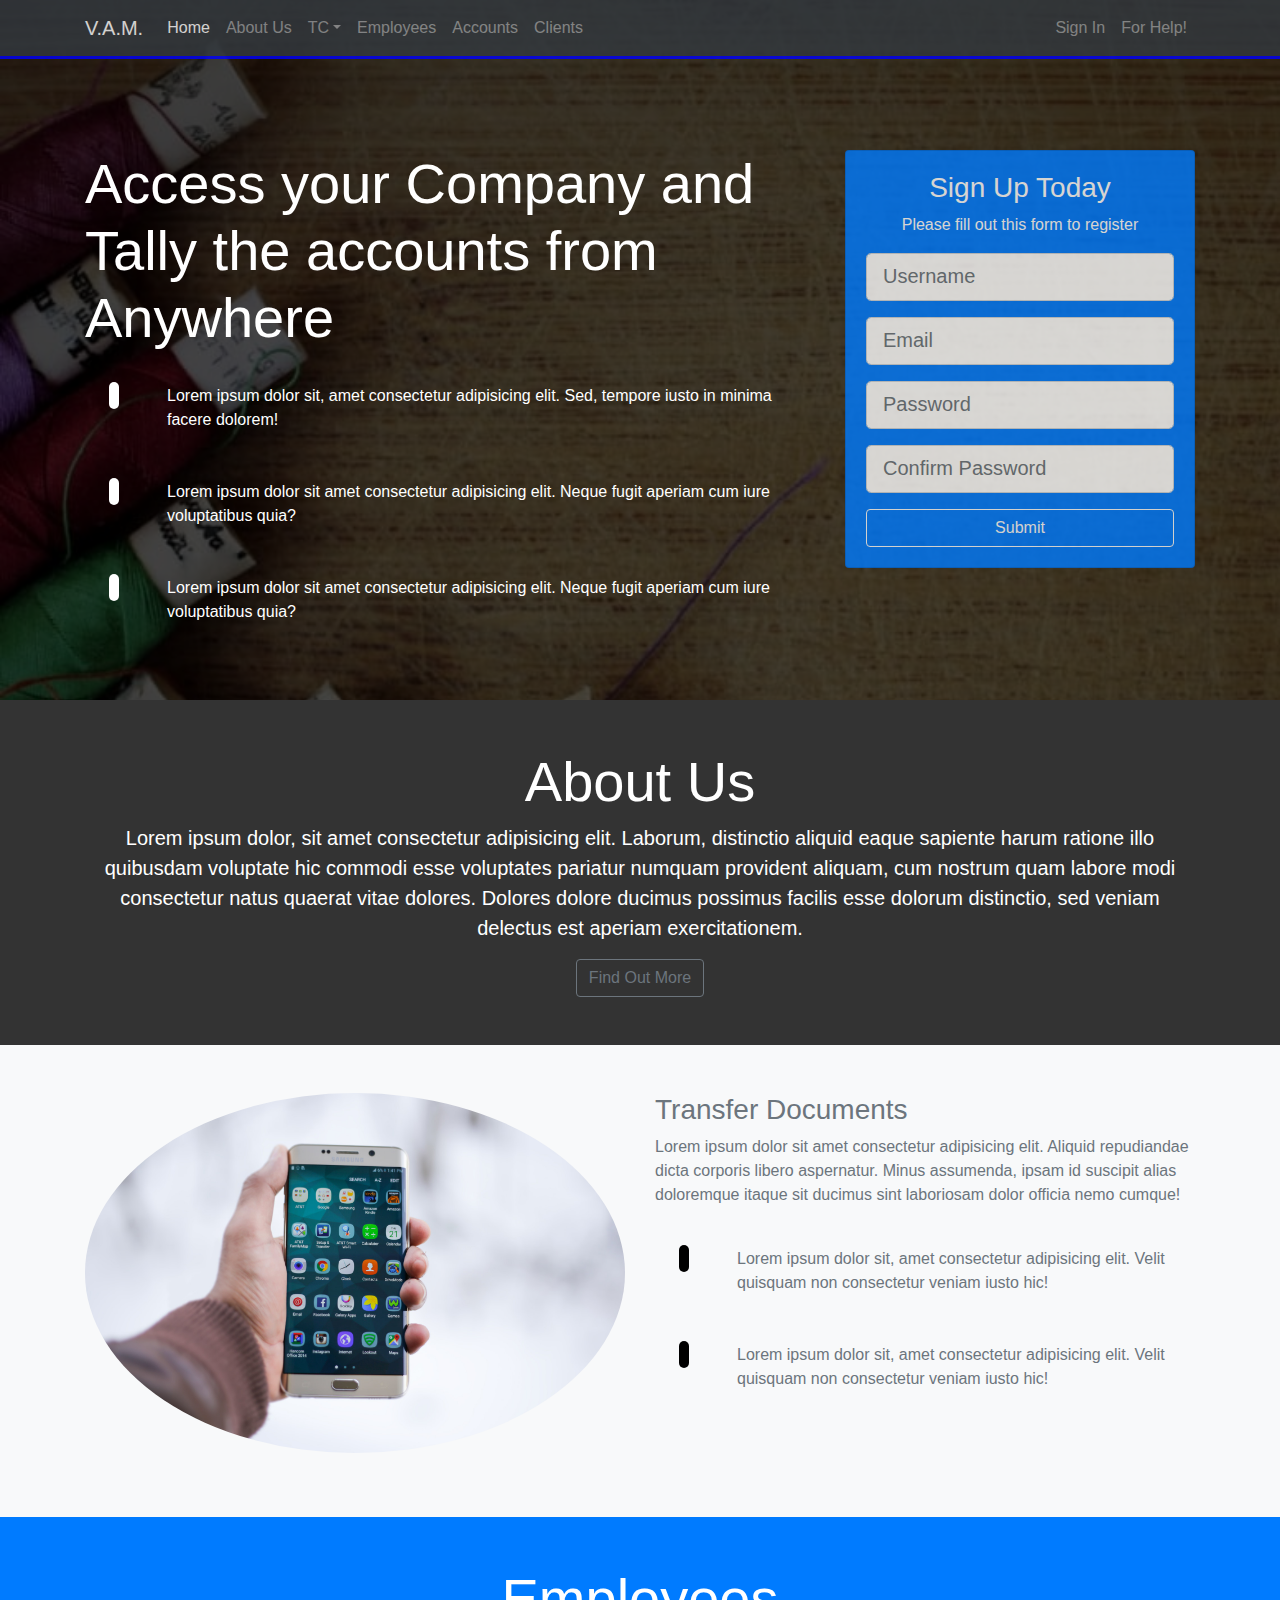
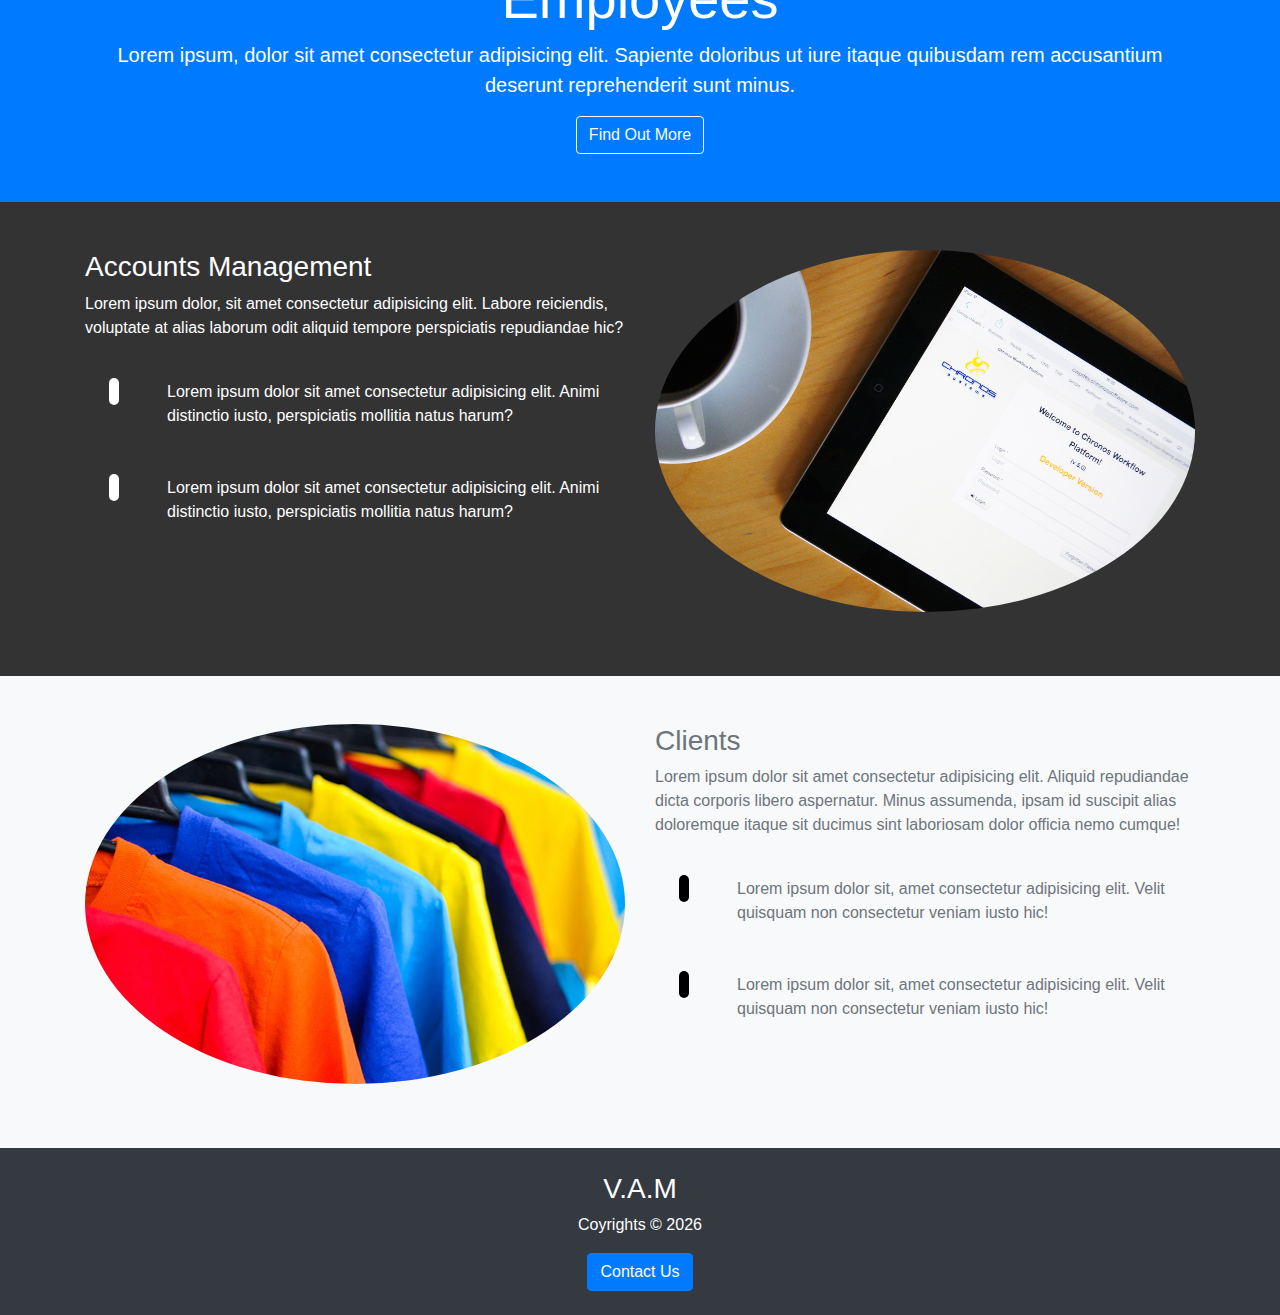
==== commit b3b9b6e5: "Added Dropdown for TC" ====
--- a/LoginPage/index.html
+++ b/LoginPage/index.html
@@ -27,8 +27,12 @@
                 <li class="nav-item">
                         <a href="#about-us" class="nav-link">About Us</a>
                 </li>
-                <li class="nav-item">
-                    <a href="#tc" class="nav-link">TC</a>
+                <li class="nav-item dropdown">
+                    <a href="#" class="nav-link dropdown-toggle" data-toggle="dropdown">TC</a>
+                    <div class="dropdown-menu">
+                        <a href="#" class="dropdown-item">Incoming</a>
+                        <a href="#" class="dropdown-item">Outgoing</a>
+                    </div>
                 </li>
                 <li class="nav-item">
                     <a href="#employee" class="nav-link">Employees</a>
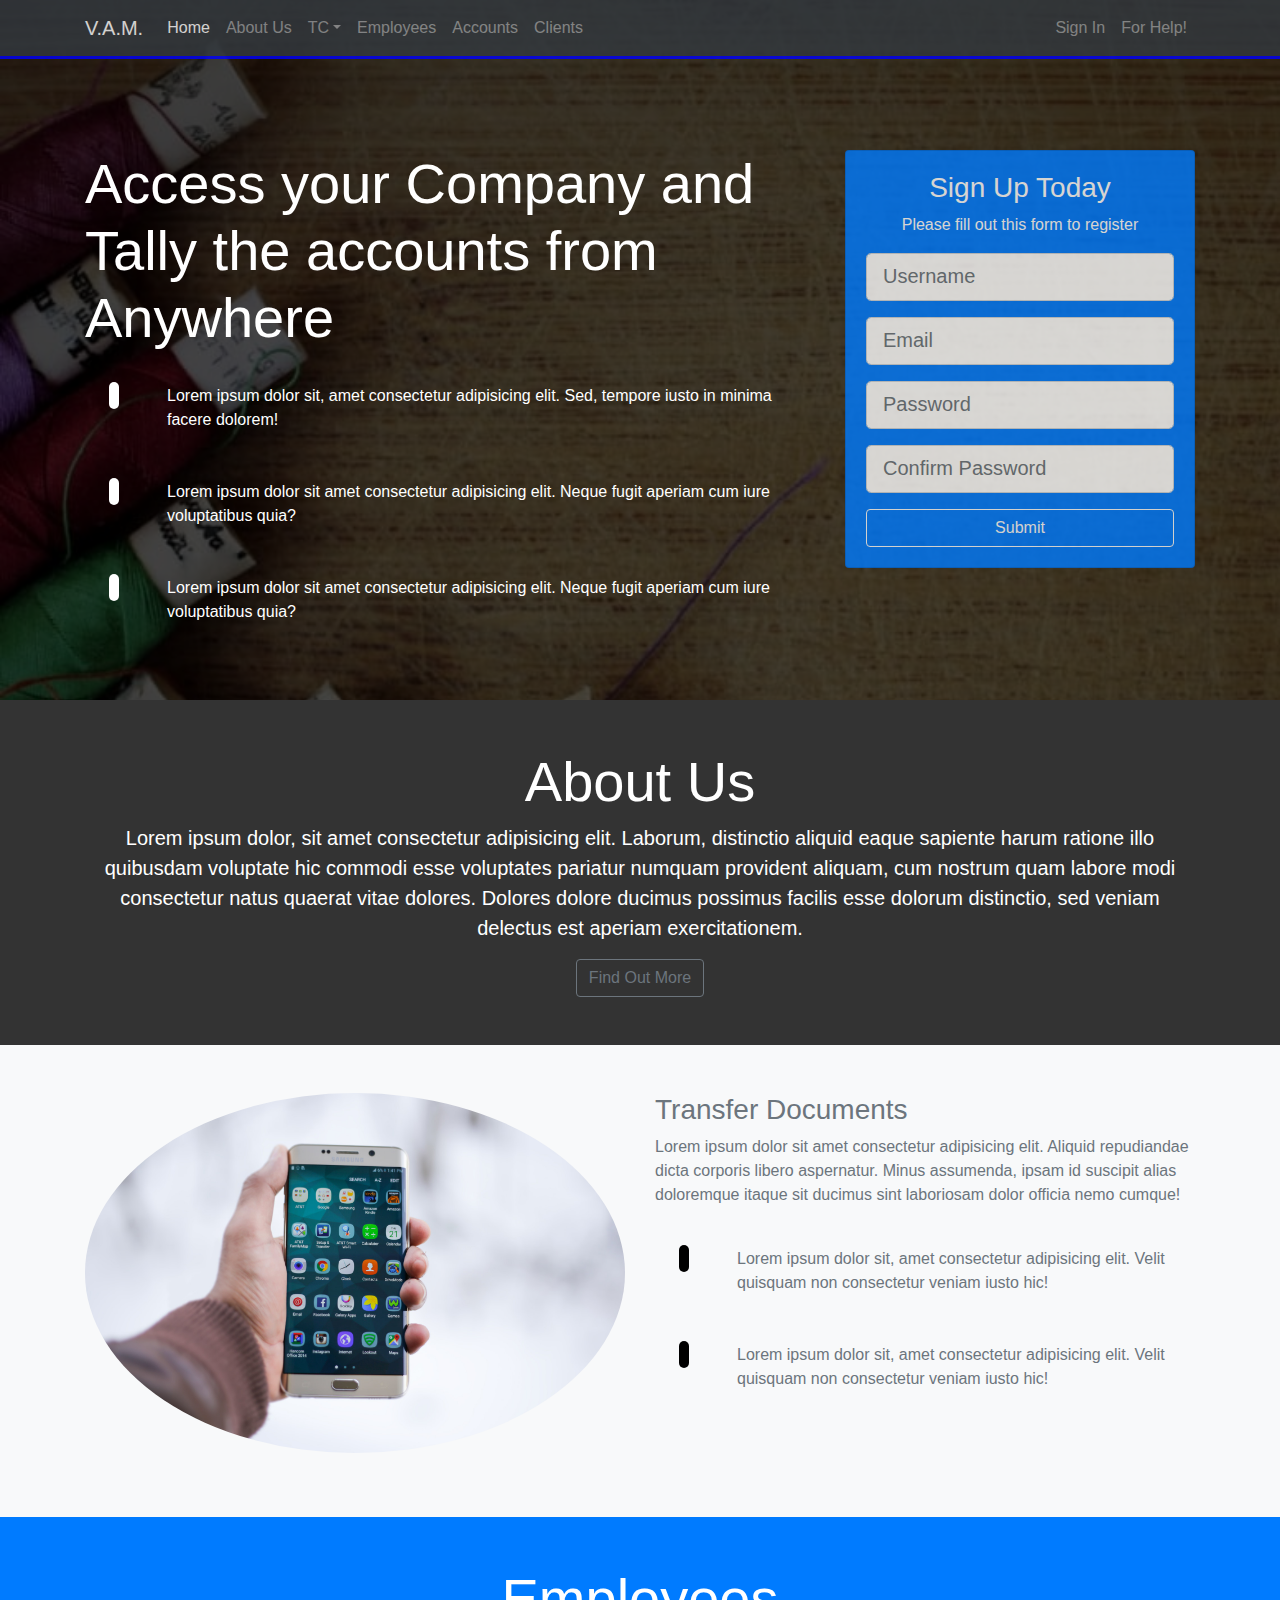
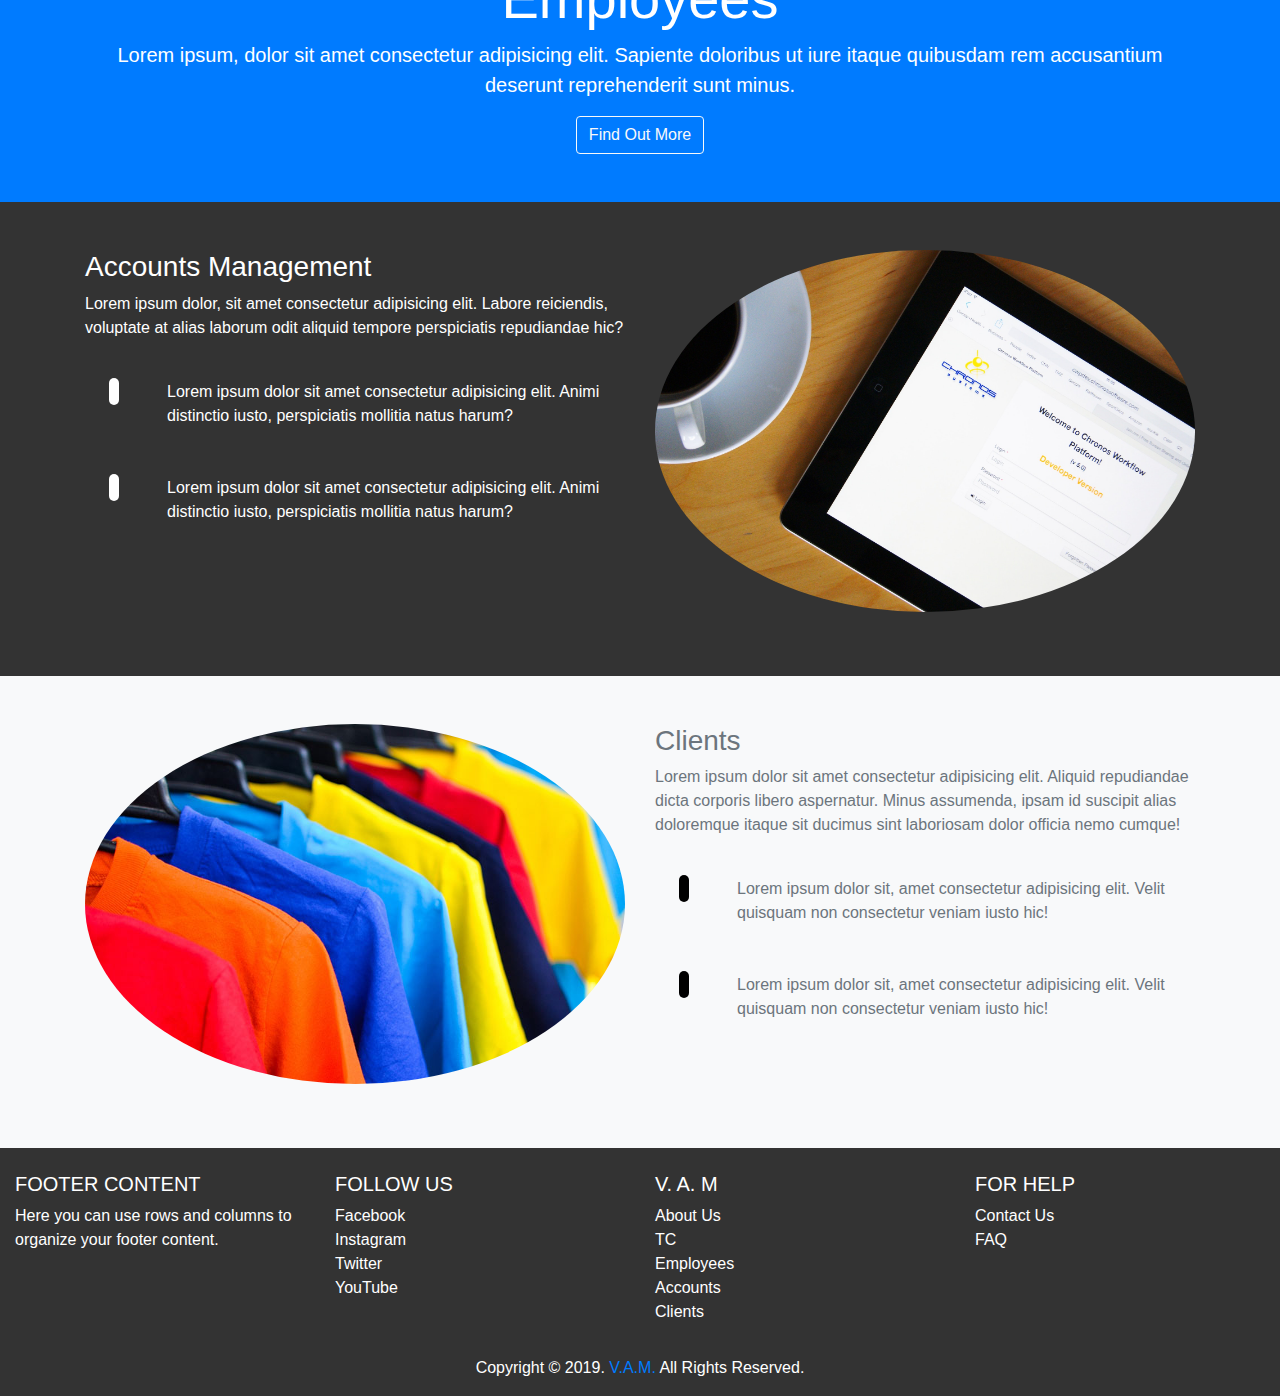
==== commit d4552401: "minor footerlinks update" ====
--- a/LoginPage/index.html
+++ b/LoginPage/index.html
@@ -28,8 +28,8 @@
                         <a href="#about-us" class="nav-link">About Us</a>
                 </li>
                 <li class="nav-item dropdown">
-                    <a href="#" class="nav-link dropdown-toggle" data-toggle="dropdown">TC</a>
-                    <div class="dropdown-menu">
+                    <a href="#tc" class="nav-link dropdown-toggle" data-toggle="dropdown">TC</a>
+                    <div class="dropdown-menu bg-white">
                         <a href="#" class="dropdown-item">Incoming</a>
                         <a href="#" class="dropdown-item">Outgoing</a>
                     </div>
@@ -75,7 +75,7 @@
             <form>
               <div class="form-group">
                 <label for="email">User Name</label>
-                <input type="text" class="form-control form-control-lg" placeholder="E-mail">
+                <input type="text" class="form-control form-control-lg" placeholder="E-mail / Username">
               </div>
               <div class="form-group">
                 <label for="password">Password</label>
@@ -295,18 +295,89 @@
   </section>
     
 
-     <!-- Footer -->
-     <footer id="main-footer" class="bg-dark">
-       <div class="container">
-         <div class="row">
-           <div class="col text-center py-4">
-            <h3>V.A.M</h3>
-            <p>Coyrights &copy; <span id="year"></span></p>
-            <button class="btn btn-primary" data-toggle="modal" data-target="#contactModal">Contact Us</button>
-           </div>
-         </div>
-       </div>
-     </footer>
+  <!-- Footer -->
+<footer class="page-footer font-small pt-4">
+  <!-- Footer Links -->
+  <div class="container-fluid text-center text-md-left">
+    <!-- Grid row -->
+    <div class="row">
+      
+      <!-- Grid column -->
+      <div class="col-md-3 mt-md-0 mt-3">
+        <h5 class="text-uppercase">Footer Content</h5>
+        <p>Here you can use rows and columns to organize your footer content.</p>
+      </div>
+      
+      <!-- Grid column -->
+      <hr class="clearfix w-100 d-md-none pb-3">
+
+ 			<!-- Grid column -->
+      <div class="col-md-3 mb-md-0 mb-3">
+        <h5 class="text-uppercase">Follow Us</h5>
+        <ul class="list-unstyled">
+          <li>
+            <a href="#!">Facebook</a>
+          </li>
+          <li>
+            <a href="#!">Instagram</a>
+          </li>
+          <li>
+            <a href="#!">Twitter</a>
+          </li>
+          <li>
+            <a href="#!">YouTube</a>
+          </li>
+        </ul>
+      </div>
+      
+      
+      <!-- Grid column -->
+      <div class="col-md-3 mb-md-0 mb-3">
+        <h5 class="text-uppercase">V. A. M</h5>
+        <ul class="list-unstyled">
+          <li>
+            <a href="#!">About Us</a>
+          </li>
+          <li>
+            <a href="#!">TC</a>
+          </li>
+          <li>
+            <a href="#!">Employees</a>
+          </li>
+          <li>
+            <a href="#!">Accounts</a>
+          </li>
+          <li>
+            <a href="#!">Clients</a>
+          </li>
+        </ul>
+      </div>
+
+
+      <!-- Grid column -->
+      <div class="col-md-3 mb-md-0 mb-3">
+        <h5 class="text-uppercase">For Help</h5>
+        <ul class="list-unstyled">
+          <li>
+            <a href="#!">Contact Us</a>
+          </li>
+          <li>
+            <a href="#!">FAQ</a>
+          </li>
+        </ul>
+      </div>
+    </div>
+  </div>
+
+
+  <!-- Copyright -->
+  <div class="footer-copyright text-center py-3">Copyright © 2019.  
+    <a href="https://mdbootstrap.com/education/bootstrap/">  V.A.M.</a>
+    All Rights Reserved.
+  </div>
+
+</footer>
+
 
      <!-- Contact Us Modal -->
      <div class="modal fade text-dark" id="contactModal">
--- a/LoginPage/css/style.css
+++ b/LoginPage/css/style.css
@@ -52,4 +52,13 @@
     background: black;
     padding:5px;
     border-radius: 5px;
-}+}
+
+ul.list-unstyled a{
+    color: white;
+}
+
+ul.list-unstyled a:hover {
+    color: #007bff;
+    text-decoration: none;
+  }